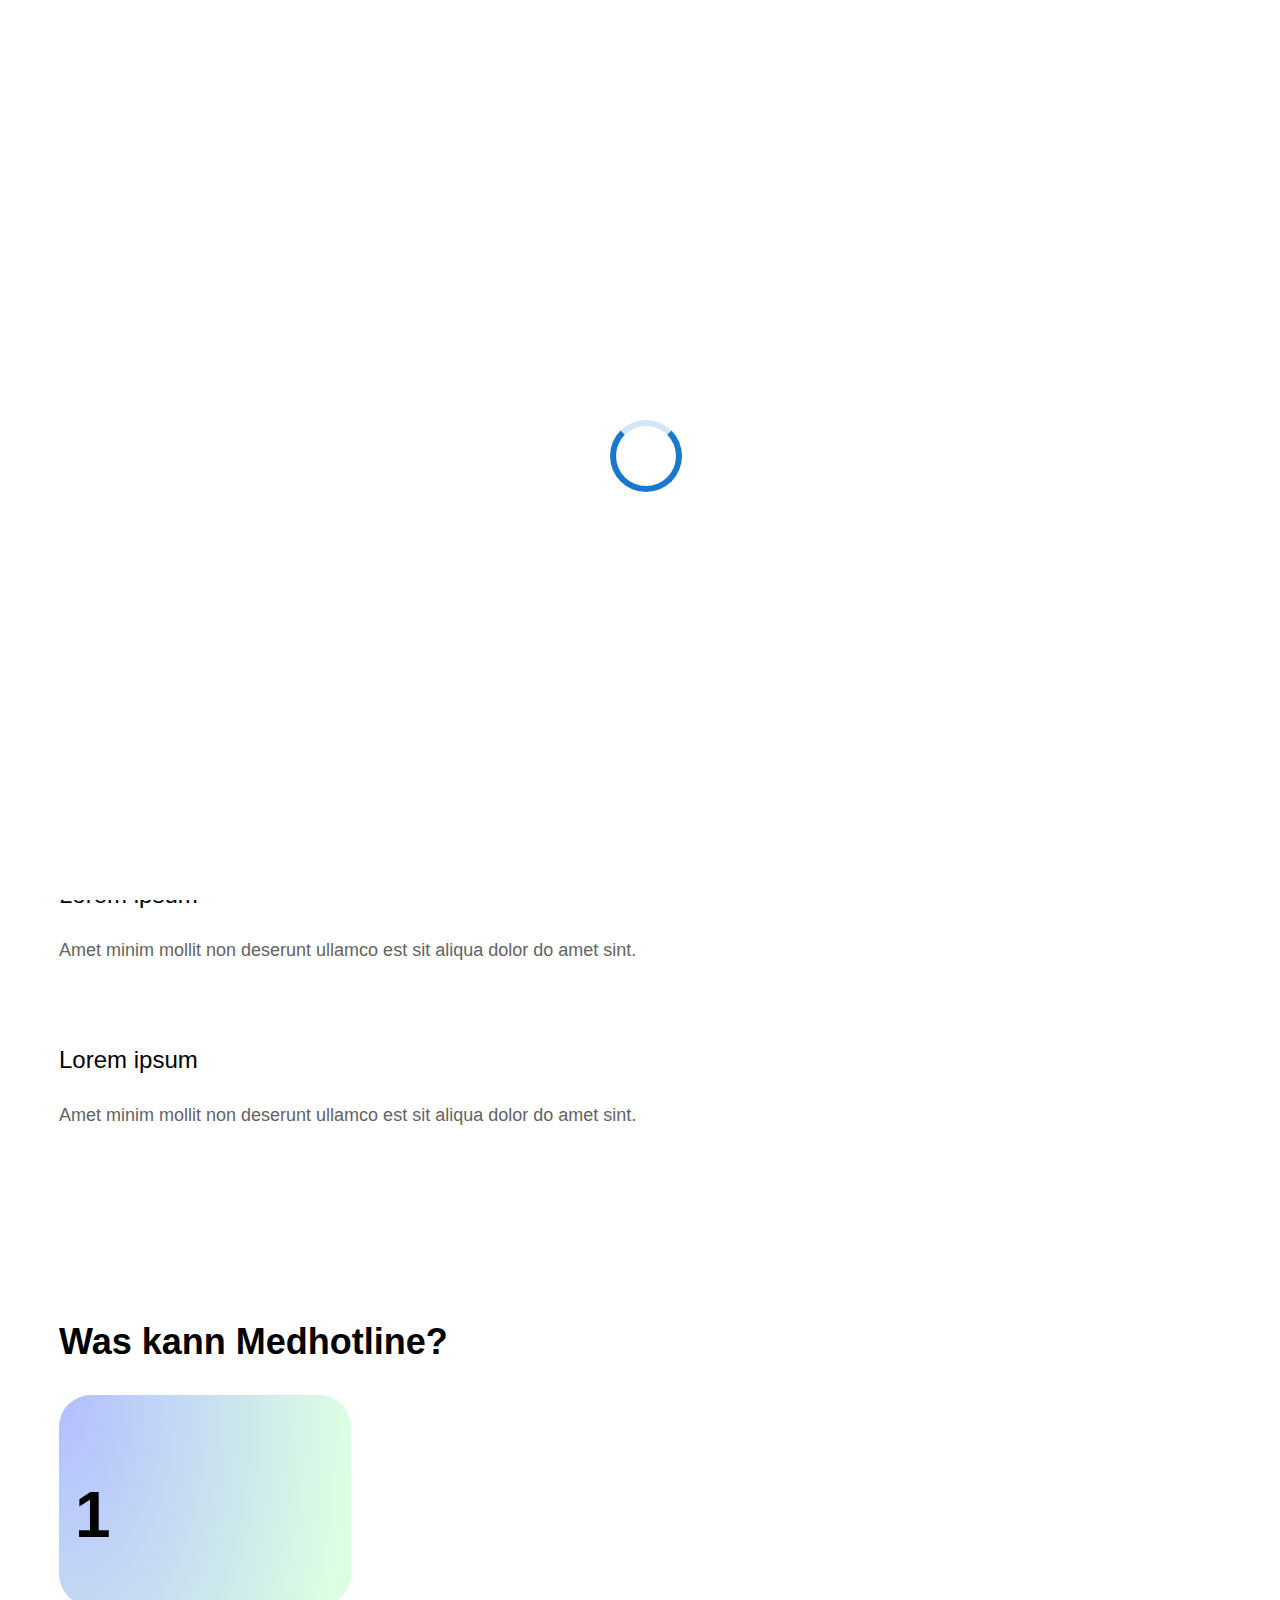
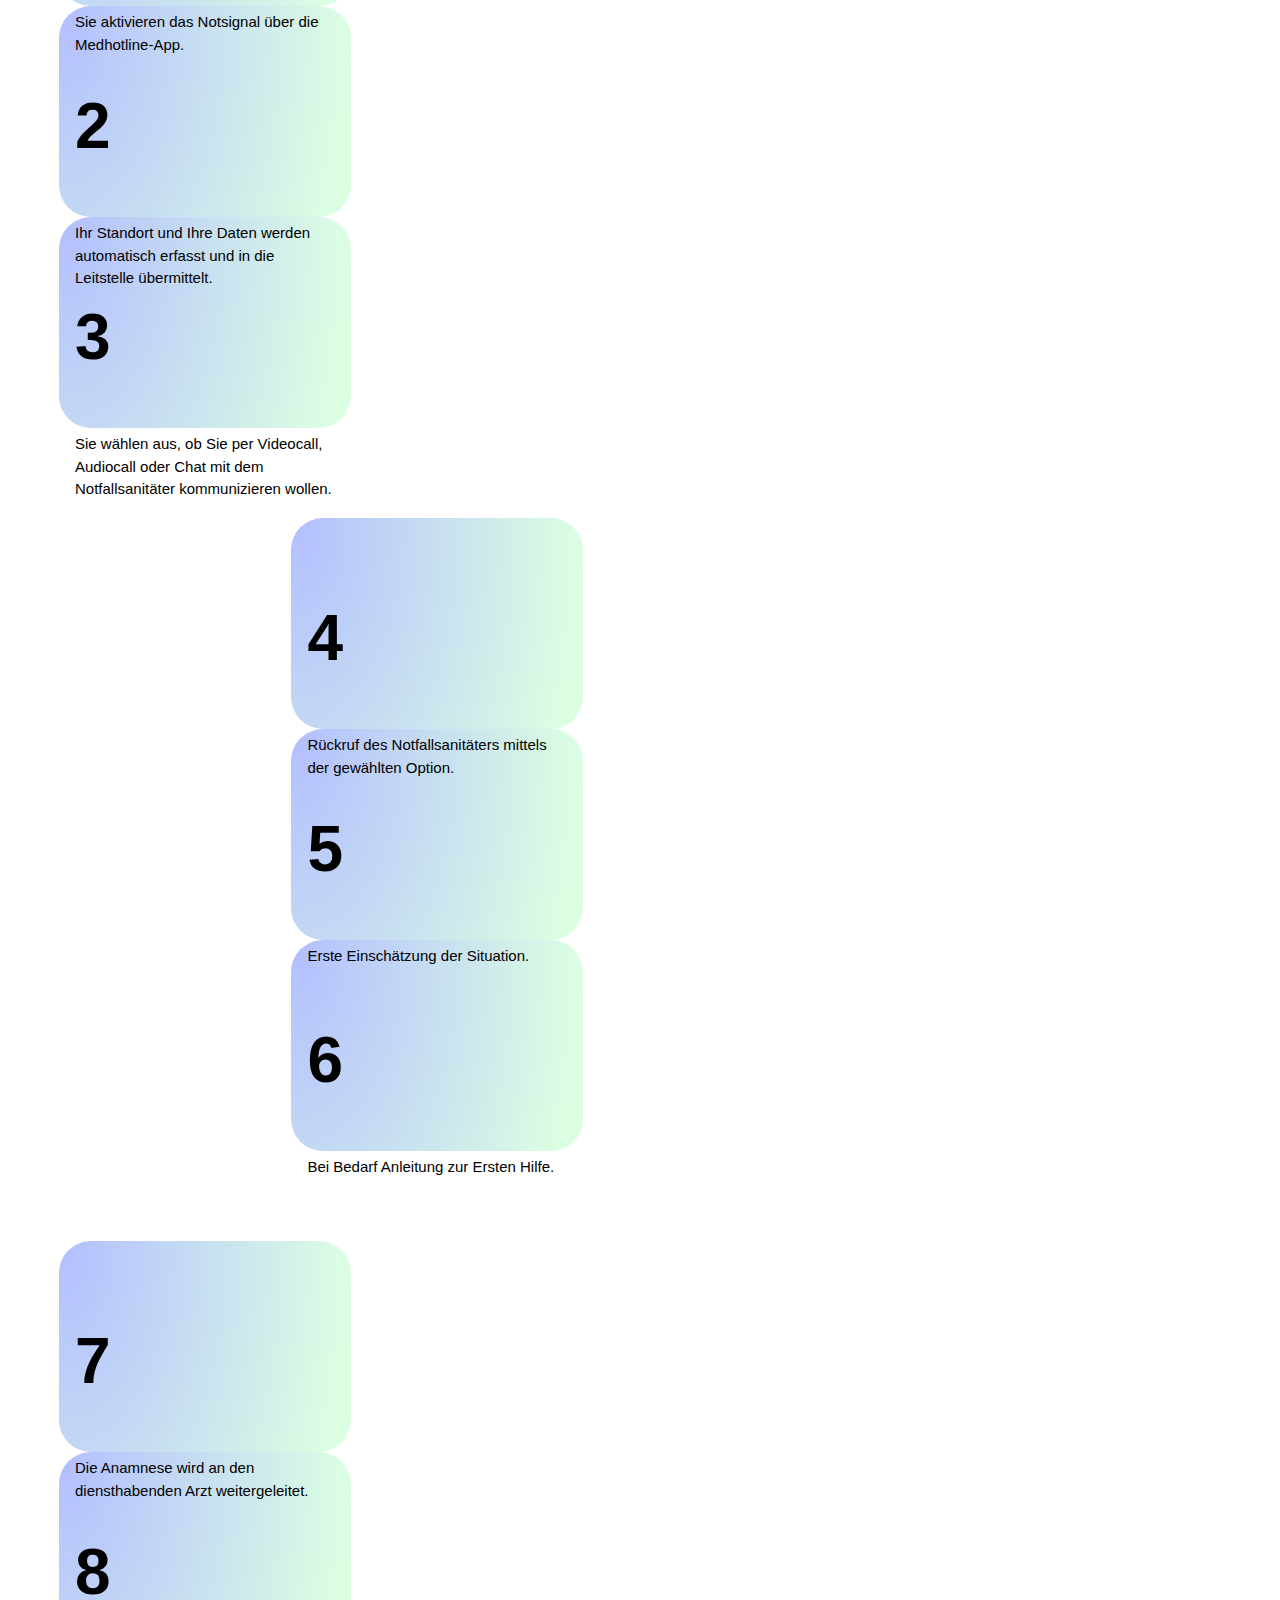
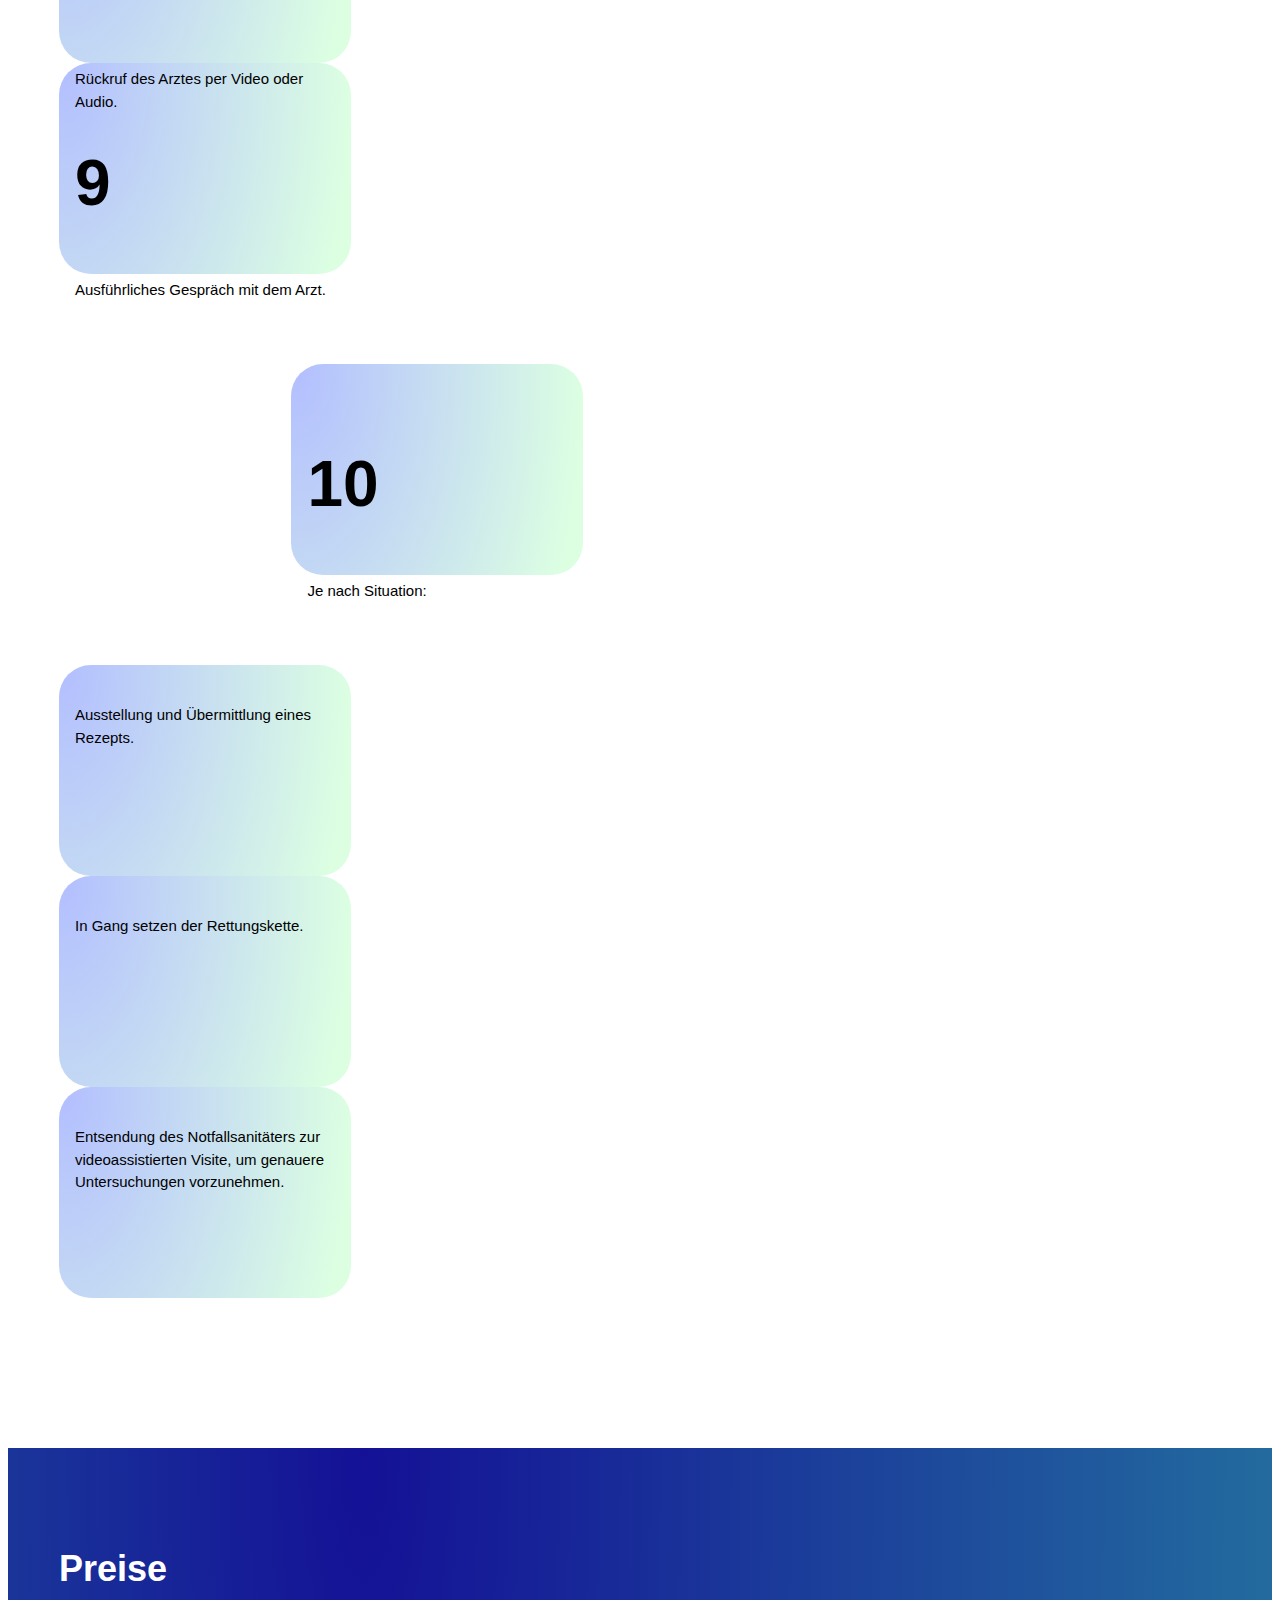
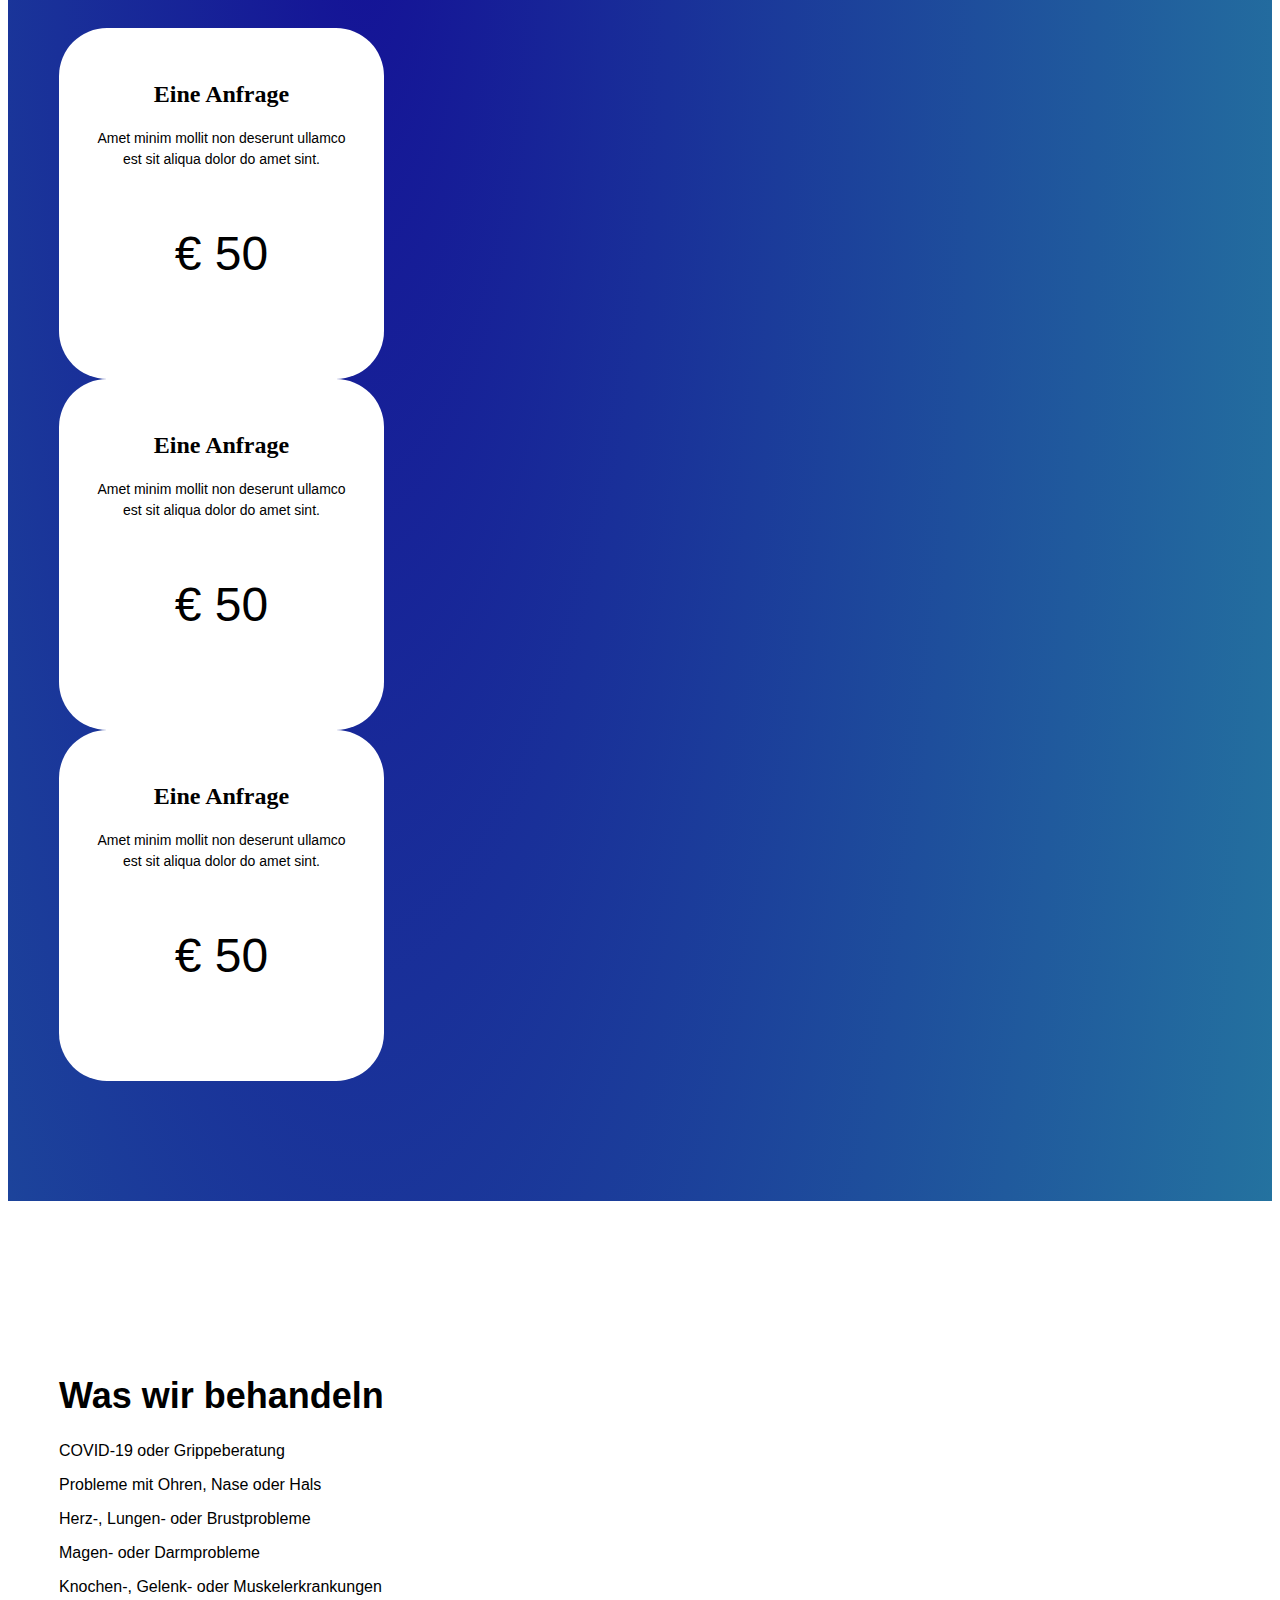
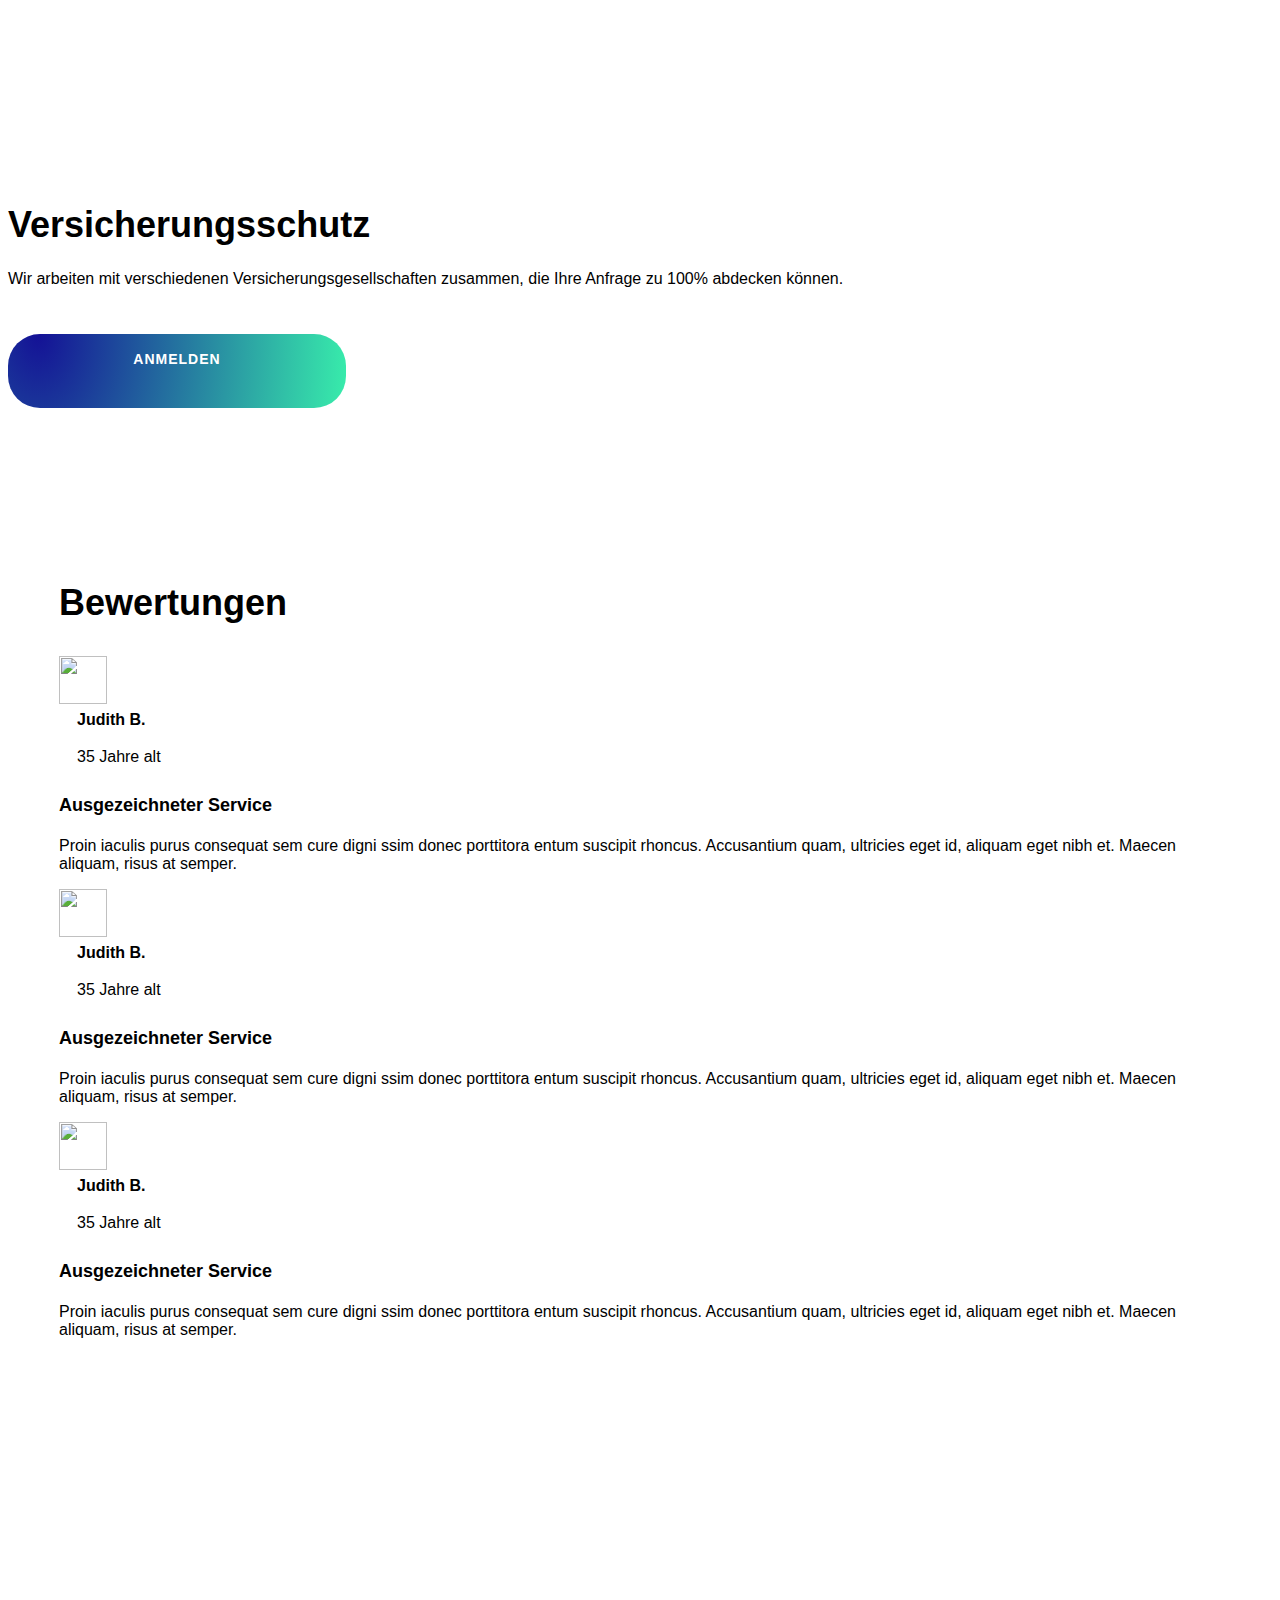
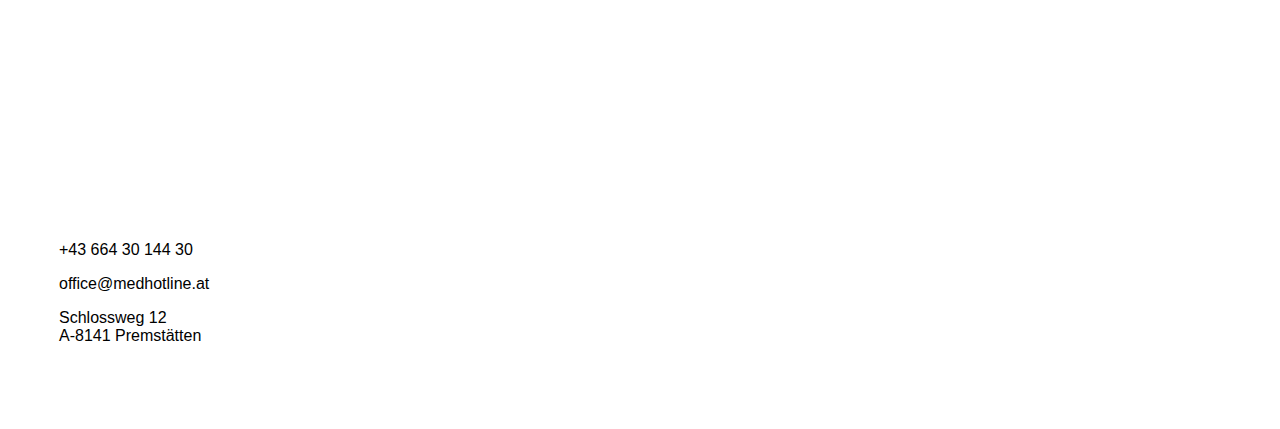
==== index.html @ e66a0cfd "test commit" ====
<!DOCTYPE html>
<html lang="en">

<head>
    <meta charset="utf-8">
    <meta content="width=device-width, initial-scale=1.0" name="viewport">

    <title>Medhotline</title>
    <meta content="" name="description">
    <meta content="" name="keywords">

    <!-- Favicons -->
    <link href="assets/img/favicon.png" rel="icon">
    <link href="assets/img/apple-touch-icon.png" rel="apple-touch-icon">

    <!-- Google Fonts -->
    <link href="https://fonts.googleapis.com/css?family=Open+Sans:300,300i,400,400i,600,600i,700,700i|Raleway:300,300i,400,400i,500,500i,600,600i,700,700i|Poppins:300,300i,400,400i,500,500i,600,600i,700,700i" rel="stylesheet">

    <!-- Vendor CSS Files -->
    <link href="assets/vendor/fontawesome-free/css/all.min.css" rel="stylesheet">
    <link href="assets/vendor/animate.css/animate.min.css" rel="stylesheet">
    <link href="assets/vendor/bootstrap/css/bootstrap.min.css" rel="stylesheet">
    <link href="assets/vendor/bootstrap-icons/bootstrap-icons.css" rel="stylesheet">
    <link href="assets/vendor/boxicons/css/boxicons.min.css" rel="stylesheet">
    <link href="assets/vendor/glightbox/css/glightbox.min.css" rel="stylesheet">
    <link href="assets/vendor/remixicon/remixicon.css" rel="stylesheet">
    <link href="assets/vendor/swiper/swiper-bundle.min.css" rel="stylesheet">

    <!-- Template Main CSS File -->
    <link href="assets/css/style.css" rel="stylesheet">
    <link href="assets/css/custom.css" rel="stylesheet">


</head>

<body>

    <!-- ======= Top Bar ======= -->
    <!-- <div id="topbar" class="d-flex align-items-center fixed-top">
    <div class="container d-flex justify-content-between">
      <div class="contact-info d-flex align-items-center">
        <i class="bi bi-envelope"></i> <a href="mailto:contact@example.com">contact@example.com</a>
        <i class="bi bi-phone"></i> +1 5589 55488 55
      </div>
      <div class="d-none d-lg-flex social-links align-items-center">
        <a href="#" class="twitter"><i class="bi bi-twitter"></i></a>
        <a href="#" class="facebook"><i class="bi bi-facebook"></i></a>
        <a href="#" class="instagram"><i class="bi bi-instagram"></i></a>
        <a href="#" class="linkedin"><i class="bi bi-linkedin"></i></i></a>
      </div>
    </div>
  </div> -->

    <!-- ======= Header ======= -->
    <header id="header" class="fixed-top">
        <div class="container-fluid">
            <div class="row px-5">
                <div class="col-md-8">
                    <a href="index.html"><img src="assets\img\logo.png" alt=""></a>
                </div>
                <!-- Uncomment below if you prefer to use an image logo -->
                <!-- <a href="index.html" class="logo me-auto"><img src="assets/img/logo.png" alt="" class="img-fluid"></a>-->

                <!-- <nav id="navbar" class="navbar order-last order-lg-0">
        <ul>
          <li><a class="nav-link scrollto active" href="#hero">Home</a></li>
          <li><a class="nav-link scrollto" href="#about">About</a></li>
          <li><a class="nav-link scrollto" href="#services">Services</a></li>
          <li><a class="nav-link scrollto" href="#departments">Departments</a></li>
          <li><a class="nav-link scrollto" href="#doctors">Doctors</a></li>
          <li class="dropdown"><a href="#"><span>Drop Down</span> <i class="bi bi-chevron-down"></i></a>
            <ul>
              <li><a href="#">Drop Down 1</a></li>
              <li class="dropdown"><a href="#"><span>Deep Drop Down</span> <i class="bi bi-chevron-right"></i></a>
                <ul>
                  <li><a href="#">Deep Drop Down 1</a></li>
                  <li><a href="#">Deep Drop Down 2</a></li>
                  <li><a href="#">Deep Drop Down 3</a></li>
                  <li><a href="#">Deep Drop Down 4</a></li>
                  <li><a href="#">Deep Drop Down 5</a></li>
                </ul>
              </li>
              <li><a href="#">Drop Down 2</a></li>
              <li><a href="#">Drop Down 3</a></li>
              <li><a href="#">Drop Down 4</a></li>
            </ul>
          </li>
          <li><a class="nav-link scrollto" href="#contact">Contact</a></li>
        </ul>
        <i class="bi bi-list mobile-nav-toggle"></i>
      </nav> -->
                <!-- .navbar -->
                <div class="col-md-4 d-flex justify-content-between px-5">
                    <a href="tel:+436643014430" class=""><i class="bi bi-telephone-fill"></i>+43 664 30 144 30</a>
                    <a href="/login.html"><i class="bi bi-person-circle"></i></a>
                    <img src="assets/img/Menu.png" alt="menu">
                </div>
            </div>
        </div>
    </header>
    <!-- End Header -->

    <!-- ======= Hero Section ======= -->

    <section id="hero">
        <div class="container-fluid px-0 position-relative">
            <img src="assets/img/young-family-with-toddler-baby-daughter-sitting-coach-home 1.png" alt="">
            <div class="container postion-absolute color-white">
                <div class="content">
                    <h1 class="title">Medhotline</h1>
                    <p>Medizinischer Notdienst 365/24/7. Sie und Ihr Kind werden sicher sein.</p>
                    <p>Erstellen Sie ein kostenloses Konto.</p>
                    <a href="#" class="btn-get-started scrollto">ANMELDEN</a>
                </div>
            </div>
        </div>
    </section>
    <!-- End Hero -->

    <main id="main">

        <!-- ======= Why Us Section ======= -->
        <section id="why-us" class="why-us">
            <div class="container">
                <div class="space-100px"></div>
                <h1 class="mb-32px black-title">Unsere Vorteile</h1>
                <div class="row">
                    <div class="col-md-3 col-12 align-items-center text-center">
                        <img class="mb-32px" src="assets/img/nurse.png" alt="">
                        <h3 class="sub-title">Qualifiziertes Personal</h3>
                        <p>Amet minim mollit non deserunt ullamco est sit aliqua dolor do amet sint. </p>
                    </div>
                    <div class="col-md-3 col-12 align-items-center text-center">
                        <img class="mb-32px" src="assets/img/emergency-kit.png" alt="">
                        <h3 class="sub-title">Lorem ipsum</h3>
                        <p>Amet minim mollit non deserunt ullamco est sit aliqua dolor do amet sint.</p>
                    </div>
                    <div class="col-md-3 col-12 align-items-center text-center">
                        <img class="mb-32px" src="assets/img/band-aid.png" alt="">
                        <h3 class="sub-title">Lorem ipsum</h3>
                        <p>Amet minim mollit non deserunt ullamco est sit aliqua dolor do amet sint. </p>
                    </div>
                    <div class="col-md-3 col-12 align-items-center text-center">
                        <img class="mb-32px" src="assets/img/placeholder.png" alt="">
                        <h3 class="sub-title">Lorem ipsum</h3>
                        <p>Amet minim mollit non deserunt ullamco est sit aliqua dolor do amet sint. </p>
                    </div>
                </div>

            </div>
        </section>
        <!-- End Why Us Section -->

        <!-- ======= About Section ======= -->
        <div class="space-150px"></div>
        <section id="about" class="about">
            <div class="container">
                <div class="row">
                    <h1 class="mb-32px black-title">Was kann Medhotline?</h1>
                </div>
                <div class="row width-80 left">
                    <div class="step d-flex col-md-3">
                        <p class="title">1</p>
                        <p>Sie aktivieren das Notsignal über die Medhotline-App.</p>
                    </div>
                    <div class="step d-flex col-md-3">
                        <p class="title">2</p>
                        <p>Ihr Standort und Ihre Daten werden automatisch erfasst und in die Leitstelle übermittelt.</p>
                    </div>
                    <div class="step d-flex col-md-3">
                        <p class="title">3</p>
                        <p>Sie wählen aus, ob Sie per Videocall, Audiocall oder Chat mit dem Notfallsanitäter kommunizieren wollen.
                        </p>
                    </div>


                </div>
                <div class="row width-80 right mt-90">
                    <div class="step d-flex col-md-3">
                        <p class="title">4</p>
                        <p>Rückruf des Notfallsanitäters mittels der gewählten Option.</p>
                    </div>
                    <div class="step d-flex col-md-3">
                        <p class="title">5</p>
                        <p> Erste Einschätzung der Situation.</p>
                    </div>
                    <div class="step d-flex col-md-3">
                        <p class="title">6</p>
                        <p>Bei Bedarf Anleitung zur Ersten Hilfe.</p>
                    </div>


                </div>
                <div class="row width-80 left mt-90">
                    <div class="step d-flex col-md-3">
                        <p class="title">7</p>
                        <p>Die Anamnese wird an den diensthabenden Arzt weitergeleitet.</p>
                    </div>
                    <div class="step d-flex col-md-3">
                        <p class="title">8</p>
                        <p>Rückruf des Arztes per Video oder Audio.</p>
                    </div>
                    <div class="step d-flex col-md-3">
                        <p class="title">9</p>
                        <p>Ausführliches Gespräch mit dem Arzt.</p>
                    </div>
                </div>
                <div class="row width-80 right mt-90 ">
                    <div class="step d-flex col-md-3">
                        <p class="title">10</p>
                        <p>Je nach Situation:</p>
                    </div>

                </div>

                <div class="row width-80 left mt-90 ">
                    <div class="step d-flex col-md-3">

                        <p>Ausstellung und Übermittlung eines Rezepts.</p>
                    </div>
                    <div class="step d-flex col-md-3">

                        <p>In Gang setzen der Rettungskette.</p>
                    </div>
                    <div class="step d-flex col-md-3">

                        <p>Entsendung des Notfallsanitäters zur videoassistierten Visite, um genauere Untersuchungen vorzunehmen.
                        </p>
                    </div>

                </div>

            </div>
            <div class="space-150px"></div>
        </section>
        <!-- End About Section -->

        <!-- ======= Counts Section ======= -->
        <section id="counts" class="counts">
            <div class="container">
                <h1 class="mb-32px">Preise</h1>
                <div class="row width-80 m-auto justify-content-between">

                    <div class="col-lg-3 col-12 price">
                        <h1 class="title">Eine Anfrage</h1>
                        <p>Amet minim mollit non deserunt ullamco est sit aliqua dolor do amet sint.</p>
                        <p class="text-price">
                            € 50
                        </p>
                    </div>
                    <div class="col-lg-3 col-12 price">
                        <h1 class="title">Eine Anfrage</h1>
                        <p>Amet minim mollit non deserunt ullamco est sit aliqua dolor do amet sint.</p>
                        <p class="text-price">
                            € 50
                        </p>
                    </div>
                    <div class="col-lg-3 col-12 price">
                        <h1 class="title">Eine Anfrage</h1>
                        <p>Amet minim mollit non deserunt ullamco est sit aliqua dolor do amet sint.</p>
                        <p class="text-price">
                            € 50
                        </p>
                    </div>


                </div>
            </div>

            <div class="space-60px"></div>
        </section>
        <!-- End Counts Section -->

        <!-- ======= Services Section ======= -->
        <section id="services" class="services">
            <div class="space-150px"></div>
            <div class="container">
                <h1 class="black-title">Was wir behandeln</h1>
                <div class="row">
                    <div class="col-md-4 col-12">
                        <p>COVID-19 oder Grippeberatung</p>
                        <p>Probleme mit Ohren, Nase oder Hals</p>
                        <p>Herz-, Lungen- oder Brustprobleme</p>
                    </div>
                    <div class="col-md-4 col-12">
                        <p>Magen- oder Darmprobleme</p>
                        <p>Knochen-, Gelenk- oder Muskelerkrankungen</p>

                    </div>
                </div>



            </div>
        </section>
        <!-- End Services Section -->


        <section id="doctor">
            <div class="space-150px"></div>
            <div class="container-fluid">
                <div class="row">
                    <div class="col-md-6 col-12">
                        <img src="assets/img/unsplash_fx9RJgZYRUE.png" alt="">
                    </div>
                    <div class="col-md-6 col-12">
                        <h1 class="black-title">
                            Versicherungsschutz
                        </h1>
                        <p>Wir arbeiten mit verschiedenen Versicherungsgesellschaften zusammen, die Ihre Anfrage zu 100% abdecken können.
                        </p>
                        <a href="#" class="btn-get-started scrollto">ANMELDEN</a>
                    </div>
                </div>
            </div>
        </section>

        <!-- ======= Testimonials Section ======= -->
        <section id="testimonials" class="testimonials">
            <div class="space-150px"></div>
            <div class="container">
                <h1 class="black-title">
                    Bewertungen
                </h1>
                <div class="row">
                    <div class="col-md-4 col-12">
                        <div class="testimonial-item">
                            <div class="info d-flex">
                                <img src="assets/img/Ellipse 1.png" class="testimonial-img" alt="">
                                <div class="sub-info">
                                    <p class="name">Judith B.</p>
                                    <p class="age">35 Jahre alt</p>
                                </div>
                            </div>
                            <p class="sub-title">Ausgezeichneter Service</p>
                            <p>
                                Proin iaculis purus consequat sem cure digni ssim donec porttitora entum suscipit rhoncus. Accusantium quam, ultricies eget id, aliquam eget nibh et. Maecen aliquam, risus at semper.
                            </p>
                        </div>
                    </div>
                    <div class="col-md-4 col-12">
                        <div class="testimonial-item">
                            <div class="info d-flex">
                                <img src="assets/img/Ellipse 2.png" class="testimonial-img" alt="">
                                <div class="sub-info">
                                    <p class="name">Judith B.</p>
                                    <p class="age">35 Jahre alt</p>
                                </div>
                            </div>
                            <p class="sub-title">Ausgezeichneter Service</p>
                            <p>
                                Proin iaculis purus consequat sem cure digni ssim donec porttitora entum suscipit rhoncus. Accusantium quam, ultricies eget id, aliquam eget nibh et. Maecen aliquam, risus at semper.
                            </p>
                        </div>
                    </div>
                    <div class="col-md-4 col-12">
                        <div class="testimonial-item">
                            <div class="info d-flex">
                                <img src="assets/img/Ellipse 3.png" class="testimonial-img" alt="">
                                <div class="sub-info">
                                    <p class="name">Judith B.</p>
                                    <p class="age">35 Jahre alt</p>
                                </div>
                            </div>
                            <p class="sub-title">Ausgezeichneter Service</p>
                            <p>
                                Proin iaculis purus consequat sem cure digni ssim donec porttitora entum suscipit rhoncus. Accusantium quam, ultricies eget id, aliquam eget nibh et. Maecen aliquam, risus at semper.
                            </p>
                        </div>
                    </div>
                </div>
                <div class="space-150px"></div>
            </div>
        </section>
        <!-- End Testimonials Section -->



        <section id="download">
            <div class="container-fluid position-relative px-0">
                <img class="banner" src="assets/img/image 4.png" alt="">
                <div class="container position-absolute content">
                    <h1 class="white-title">Download der App</h1>
                    <div class="download-img">
                        <img src="assets/img/g10.png" alt="">
                        <img src="assets/img/Download_on_the_App_Store_Badge_DE_RGB_blk_092917 5.png" alt="">
                    </div>
                    <a href="#" class="btn-get-started scrollto">ANMELDEN</a>
                </div>
            </div>
        </section>

    </main>
    <!-- End #main -->

    <!-- ======= Footer ======= -->
    <footer id="footer">
        <div class="space-60px"></div>
        <div class="container">
            <div class="row">
                <div class="col-md-6 col-12">
                    <img src="assets\img\logo.png" alt="">
                </div>
                <div class="col-md-6 col-12 text-center">
                    <p>+43 664 30 144 30</p>
                    <p>office@medhotline.at</p>
                    <p>Schlossweg 12 <br> A-8141 Premstätten</p>
                </div>
            </div>
            <div class="space-60px"></div>

        </div>

    </footer>
    <!-- End Footer -->

    <div id="preloader"></div>
    <a href="#" class="back-to-top d-flex align-items-center justify-content-center"><i
      class="bi bi-arrow-up-short"></i></a>

    <!-- Vendor JS Files -->
    <script src="assets/vendor/purecounter/purecounter.js"></script>
    <script src="assets/vendor/bootstrap/js/bootstrap.bundle.min.js"></script>
    <script src="assets/vendor/glightbox/js/glightbox.min.js"></script>
    <script src="assets/vendor/swiper/swiper-bundle.min.js"></script>
    <script src="assets/vendor/php-email-form/validate.js"></script>

    <!-- Template Main JS File -->
    <script src="assets/js/main.js"></script>

</body>

</html>
---- assets/css/style.css ----
/**
* Template Name: Medilab - v4.7.1
* Template URL: https://bootstrapmade.com/medilab-free-medical-bootstrap-theme/
* Author: BootstrapMade.com
* License: https://bootstrapmade.com/license/
*/


/*--------------------------------------------------------------
# General
--------------------------------------------------------------*/

@font-face {
    font-family: 'Roboto';
    src: url('fonts/Roboto-Bold.woff2') format('woff2'), url('fonts/Roboto-Bold.woff') format('woff');
    font-weight: bold;
    font-style: normal;
    font-display: swap;
}

@font-face {
    font-family: 'Roboto';
    src: url('fonts/Roboto-Black.woff2') format('woff2'), url('fonts/Roboto-Black.woff') format('woff');
    font-weight: 900;
    font-style: normal;
    font-display: swap;
}

@font-face {
    font-family: 'Roboto';
    src: url('fonts/Roboto-BlackItalic.woff2') format('woff2'), url('fonts/Roboto-BlackItalic.woff') format('woff');
    font-weight: 900;
    font-style: italic;
    font-display: swap;
}

@font-face {
    font-family: 'Roboto';
    src: url('fonts/Roboto-LightItalic.woff2') format('woff2'), url('fonts/Roboto-LightItalic.woff') format('woff');
    font-weight: 300;
    font-style: italic;
    font-display: swap;
}

@font-face {
    font-family: 'Roboto';
    src: url('fonts/Roboto-Thin.woff2') format('woff2'), url('fonts/Roboto-Thin.woff') format('woff');
    font-weight: 100;
    font-style: normal;
    font-display: swap;
}

@font-face {
    font-family: 'Roboto';
    src: url('fonts/Roboto-BoldItalic.woff2') format('woff2'), url('fonts/Roboto-BoldItalic.woff') format('woff');
    font-weight: bold;
    font-style: italic;
    font-display: swap;
}

@font-face {
    font-family: 'Roboto';
    src: url('fonts/Roboto-Light.woff2') format('woff2'), url('fonts/Roboto-Light.woff') format('woff');
    font-weight: 300;
    font-style: normal;
    font-display: swap;
}

@font-face {
    font-family: 'Roboto';
    src: url('fonts/Roboto-Medium.woff2') format('woff2'), url('fonts/Roboto-Medium.woff') format('woff');
    font-weight: 500;
    font-style: normal;
    font-display: swap;
}

@font-face {
    font-family: 'Roboto';
    src: url('fonts/Roboto-Italic.woff2') format('woff2'), url('fonts/Roboto-Italic.woff') format('woff');
    font-weight: normal;
    font-style: italic;
    font-display: swap;
}

@font-face {
    font-family: 'Roboto';
    src: url('fonts/Roboto-MediumItalic.woff2') format('woff2'), url('fonts/Roboto-MediumItalic.woff') format('woff');
    font-weight: 500;
    font-style: italic;
    font-display: swap;
}

@font-face {
    font-family: 'Roboto';
    src: url('fonts/Roboto-Regular.woff2') format('woff2'), url('fonts/Roboto-Regular.woff') format('woff');
    font-weight: normal;
    font-style: normal;
    font-display: swap;
}

@font-face {
    font-family: 'Roboto';
    src: url('fonts/Roboto-ThinItalic.woff2') format('woff2'), url('fonts/Roboto-ThinItalic.woff') format('woff');
    font-weight: 100;
    font-style: italic;
    font-display: swap;
}

body {
    font-family: 'Roboto', sans-serif;
    color: #000;
}

a {
    color: #1977cc;
    text-decoration: none;
}

a:hover {
    color: #3291e6;
    text-decoration: none;
}

.position-relative {
    position: relative;
}

.postion-absolute {
    position: absolute;
}

.color-white {
    color: #fff;
}

h1.title {
    font-family: 'Roboto';
    font-style: normal;
    font-weight: 700;
    font-size: 64px;
    line-height: 75px;
}

.space-60px {
    height: 60px;
}

.space-100px {
    height: 100px;
}

.space-150px {
    height: 150px;
}

h1.black-title {
    font-weight: 700;
    font-size: 36px;
}

.mb-32px {
    margin-bottom: 32px;
}


/*--------------------------------------------------------------
# Preloader
--------------------------------------------------------------*/

#preloader {
    position: fixed;
    top: 0;
    left: 0;
    right: 0;
    bottom: 0;
    z-index: 9999;
    overflow: hidden;
    background: #fff;
}

#preloader:before {
    content: "";
    position: fixed;
    top: calc(50% - 30px);
    left: calc(50% - 30px);
    border: 6px solid #1977cc;
    border-top-color: #d1e6f9;
    border-radius: 50%;
    width: 60px;
    height: 60px;
    -webkit-animation: animate-preloader 1s linear infinite;
    animation: animate-preloader 1s linear infinite;
}

.container {
    max-width: 1162px;
    padding-left: 15px;
    padding-right: 15px;
    margin: auto;
}

@-webkit-keyframes animate-preloader {
    0% {
        transform: rotate(0deg);
    }
    100% {
        transform: rotate(360deg);
    }
}

@keyframes animate-preloader {
    0% {
        transform: rotate(0deg);
    }
    100% {
        transform: rotate(360deg);
    }
}


/*--------------------------------------------------------------
# Back to top button
--------------------------------------------------------------*/

.back-to-top {
    position: fixed;
    visibility: hidden;
    opacity: 0;
    right: 15px;
    bottom: 15px;
    z-index: 996;
    background: #1977cc;
    width: 40px;
    height: 40px;
    border-radius: 4px;
    transition: all 0.4s;
}

.back-to-top i {
    font-size: 28px;
    color: #fff;
    line-height: 0;
}

.back-to-top:hover {
    background: #298ce5;
    color: #fff;
}

.back-to-top.active {
    visibility: visible;
    opacity: 1;
}

.datepicker-dropdown {
    padding: 20px !important;
}


/*--------------------------------------------------------------
# Top Bar
--------------------------------------------------------------*/

#topbar {
    background: #fff;
    height: 40px;
    font-size: 14px;
    transition: all 0.5s;
    z-index: 996;
}

#topbar.topbar-scrolled {
    top: -40px;
}

#topbar .contact-info a {
    line-height: 1;
    color: #444444;
    transition: 0.3s;
}

#topbar .contact-info a:hover {
    color: #1977cc;
}

#topbar .contact-info i {
    color: #1977cc;
    padding-right: 4px;
    margin-left: 15px;
    line-height: 0;
}

#topbar .contact-info i:first-child {
    margin-left: 0;
}

#topbar .social-links a {
    color: #437099;
    padding-left: 15px;
    display: inline-block;
    line-height: 1px;
    transition: 0.3s;
}

#topbar .social-links a:hover {
    color: #1977cc;
}

#topbar .social-links a:first-child {
    border-left: 0;
}


/*--------------------------------------------------------------
# Header
--------------------------------------------------------------*/

#header {
    background: #fff;
    transition: all 0.5s;
    z-index: 997;
    padding: 47px 0;
    box-shadow: 0px 2px 15px rgba(25, 119, 204, 0.1);
}

#header.header-scrolled {
    top: 0;
}

#header .logo {
    font-size: 30px;
    margin: 0;
    padding: 0;
    line-height: 1;
    font-weight: 700;
    letter-spacing: 0.5px;
    font-family: "Poppins", sans-serif;
}

#header .logo a {
    color: #2c4964;
}

#header .logo img {
    max-height: 40px;
}


/**
* Appointment Button *
*/

.appointment-btn {
    margin-left: 25px;
    background: #1977cc;
    color: #fff;
    border-radius: 50px;
    padding: 8px 25px;
    white-space: nowrap;
    transition: 0.3s;
    font-size: 14px;
    display: inline-block;
}

.appointment-btn:hover {
    background: #166ab5;
    color: #fff;
}

@media (max-width: 768px) {
    .appointment-btn {
        margin: 0 15px 0 0;
        padding: 6px 18px;
    }
}


/*--------------------------------------------------------------
# Navigation Menu
--------------------------------------------------------------*/


/**
* Desktop Navigation 
*/

.navbar {
    padding: 0;
}

.navbar ul {
    margin: 0;
    padding: 0;
    display: flex;
    list-style: none;
    align-items: center;
}

.navbar li {
    position: relative;
}

.navbar>ul>li {
    position: relative;
    white-space: nowrap;
    padding: 8px 0 8px 20px;
}

.navbar a,
.navbar a:focus {
    display: flex;
    align-items: center;
    justify-content: space-between;
    font-size: 14px;
    color: #2c4964;
    white-space: nowrap;
    transition: 0.3s;
    border-bottom: 2px solid #fff;
    padding: 5px 2px;
}

.navbar a i,
.navbar a:focus i {
    font-size: 12px;
    line-height: 0;
    margin-left: 5px;
}

.navbar a:hover,
.navbar .active,
.navbar .active:focus,
.navbar li:hover>a {
    color: #1977cc;
    border-color: #1977cc;
}

.navbar .dropdown ul {
    display: block;
    position: absolute;
    left: 20px;
    top: calc(100% + 30px);
    margin: 0;
    padding: 10px 0;
    z-index: 99;
    opacity: 0;
    visibility: hidden;
    background: #fff;
    box-shadow: 0px 0px 30px rgba(127, 137, 161, 0.25);
    transition: 0.3s;
}

.navbar .dropdown ul li {
    min-width: 200px;
}

.navbar .dropdown ul a {
    padding: 10px 20px;
    font-size: 14px;
    font-weight: 500;
    text-transform: none;
    color: #082744;
    border: none;
}

.navbar .dropdown ul a i {
    font-size: 12px;
}

.navbar .dropdown ul a:hover,
.navbar .dropdown ul .active:hover,
.navbar .dropdown ul li:hover>a {
    color: #1977cc;
}

.navbar .dropdown:hover>ul {
    opacity: 1;
    top: 100%;
    visibility: visible;
}

.navbar .dropdown .dropdown ul {
    top: 0;
    left: calc(100% - 30px);
    visibility: hidden;
}

.navbar .dropdown .dropdown:hover>ul {
    opacity: 1;
    top: 0;
    left: 100%;
    visibility: visible;
}

@media (max-width: 1366px) {
    .navbar .dropdown .dropdown ul {
        left: -90%;
    }
    .navbar .dropdown .dropdown:hover>ul {
        left: -100%;
    }
}


/**
* Mobile Navigation 
*/

.mobile-nav-toggle {
    color: #2c4964;
    font-size: 28px;
    cursor: pointer;
    display: none;
    line-height: 0;
    transition: 0.5s;
}

.mobile-nav-toggle.bi-x {
    color: #fff;
}

@media (max-width: 991px) {
    .mobile-nav-toggle {
        display: block;
    }
    .navbar ul {
        display: none;
    }
}

.navbar-mobile {
    position: fixed;
    overflow: hidden;
    top: 0;
    right: 0;
    left: 0;
    bottom: 0;
    background: rgba(28, 47, 65, 0.9);
    transition: 0.3s;
    z-index: 999;
}

.navbar-mobile .mobile-nav-toggle {
    position: absolute;
    top: 15px;
    right: 15px;
}

.navbar-mobile ul {
    display: block;
    position: absolute;
    top: 55px;
    right: 15px;
    bottom: 15px;
    left: 15px;
    padding: 10px 0;
    background-color: #fff;
    overflow-y: auto;
    transition: 0.3s;
}

.navbar-mobile>ul>li {
    padding: 0;
}

.navbar-mobile a,
.navbar-mobile a:focus {
    padding: 10px 20px;
    font-size: 15px;
    color: #2c4964;
    border: none;
}

.navbar-mobile a:hover,
.navbar-mobile .active,
.navbar-mobile li:hover>a {
    color: #1977cc;
}

.navbar-mobile .getstarted,
.navbar-mobile .getstarted:focus {
    margin: 15px;
}

.navbar-mobile .dropdown ul {
    position: static;
    display: none;
    margin: 10px 20px;
    padding: 10px 0;
    z-index: 99;
    opacity: 1;
    visibility: visible;
    background: #fff;
    box-shadow: 0px 0px 30px rgba(127, 137, 161, 0.25);
}

.navbar-mobile .dropdown ul li {
    min-width: 200px;
}

.navbar-mobile .dropdown ul a {
    padding: 10px 20px;
}

.navbar-mobile .dropdown ul a i {
    font-size: 12px;
}

.navbar-mobile .dropdown ul a:hover,
.navbar-mobile .dropdown ul .active:hover,
.navbar-mobile .dropdown ul li:hover>a {
    color: #1977cc;
}

.navbar-mobile .dropdown>.dropdown-active {
    display: block;
}


/*--------------------------------------------------------------
# Hero Section
--------------------------------------------------------------*/

#hero {
    padding-top: 133px;
}

#hero img {
    width: 100%;
}

#hero .container,
#download .container {
    top: 50%;
    left: 50%;
    transform: translate(-50%, -50%);
}

#hero .content {
    max-width: 325px;
}

#hero .btn-get-started,
#doctor .btn-get-started,
.btn-get-started {
    width: 268px;
    height: 50px;
    text-transform: uppercase;
    font-weight: 500;
    font-size: 14px;
    letter-spacing: 1px;
    display: inline-block;
    padding: 12px 35px;
    margin-top: 30px;
    border-radius: 50px;
    transition: 0.5s;
    color: #fff;
    background: radial-gradient(100% 662.87% at 9% 0%, #141196 0%, #3BFFAD 100%);
    border-radius: 32px;
    font-weight: 700;
    line-height: 26px;
    text-align: center;
}

#hero .btn-get-started:hover {
    /* background: #3291e6; */
}

#hero p {
    font-family: 'Roboto';
    font-style: normal;
    font-weight: 400;
    font-size: 18px;
    line-height: 150%;
}


/*--------------------------------------------------------------
# Breadcrumbs
--------------------------------------------------------------*/

.breadcrumbs {
    padding: 20px 0;
    background-color: #f1f7fd;
    min-height: 40px;
    margin-top: 120px;
}

@media (max-width: 992px) {
    .breadcrumbs {
        margin-top: 100px;
    }
}

.breadcrumbs h2 {
    font-size: 24px;
    font-weight: 300;
    margin: 0;
}

@media (max-width: 992px) {
    .breadcrumbs h2 {
        margin: 0 0 10px 0;
    }
}

.breadcrumbs ol {
    display: flex;
    flex-wrap: wrap;
    list-style: none;
    padding: 0;
    margin: 0;
    font-size: 14px;
}

.breadcrumbs ol li+li {
    padding-left: 10px;
}

.breadcrumbs ol li+li::before {
    display: inline-block;
    padding-right: 10px;
    color: #6c757d;
    content: "/";
}

@media (max-width: 768px) {
    .breadcrumbs .d-flex {
        display: block !important;
    }
    .breadcrumbs ol {
        display: block;
    }
    .breadcrumbs ol li {
        display: inline-block;
    }
}


/*--------------------------------------------------------------
# Why Us
--------------------------------------------------------------*/

#why-us h3 {
    font-weight: 400;
    font-size: 24px;
    line-height: 150%;
}

#why-us p {
    font-weight: 400;
    font-size: 18px;
    line-height: 150%;
    color: #636363;
}


/*--------------------------------------------------------------
# About
--------------------------------------------------------------*/

.about .title {
    font-weight: 700;
    font-size: 64px;
    line-height: 100%;
    margin-right: 7px;
}

.about p {
    font-weight: 400;
    font-size: 15px;
    line-height: 150%;
}

.step {
    width: 260px;
    height: 163px;
    padding: 24px 16px;
    background: radial-gradient(98.27% 250.03% at 1.73% 3.07%, #B3BFFF 0%, #DCFFE2 100%);
    border-radius: 32px;
}

.width-80 {
    width: 80%;
}

.width-80.left {
    justify-content: space-between;
}

.width-80.right {
    justify-content: space-between;
    margin-left: auto;
}

.mt-90 {
    margin-top: 90px;
}

.max-width-260 {
    max-width: 260px;
}


/*--------------------------------------------------------------
# Counts
--------------------------------------------------------------*/

.counts {
    background: radial-gradient(189.46% 662.87% at 28.19% 0%, #141196 0%, #3BFFAD 100%);
    padding: 70px 0 60px;
}

.counts h1 {
    font-weight: 700;
    font-size: 36px;
    color: #fff;
    line-height: 150%;
}

.counts .price h1.title {
    font-weight: 700;
    font-size: 24px;
    line-height: 150%;
    color: #000;
}

.counts p {
    font-weight: 400;
    font-size: 14px;
    line-height: 150%;
}

.counts p.text-price {
    font-weight: 400;
    font-size: 48px;
    line-height: 150%;
}

.price {
    width: 261px;
    height: 287px;
    padding: 32px;
    text-align: center;
    background: #FFFFFF;
    border-radius: 48px;
}


/*--------------------------------------------------------------
# Services
--------------------------------------------------------------*/

.services .icon-box {
    text-align: center;
    border: 1px solid #d5e1ed;
    padding: 80px 20px;
    transition: all ease-in-out 0.3s;
}

.services .icon-box .icon {
    margin: 0 auto;
    width: 64px;
    height: 64px;
    background: #1977cc;
    border-radius: 5px;
    transition: all 0.3s ease-out 0s;
    display: flex;
    align-items: center;
    justify-content: center;
    margin-bottom: 20px;
    transform-style: preserve-3d;
}

.services .icon-box .icon i {
    color: #fff;
    font-size: 28px;
}

.services .icon-box .icon::before {
    position: absolute;
    content: "";
    left: -8px;
    top: -8px;
    height: 100%;
    width: 100%;
    background: #badaf7;
    border-radius: 5px;
    transition: all 0.3s ease-out 0s;
    transform: translateZ(-1px);
}

.services .icon-box h4 {
    font-weight: 700;
    margin-bottom: 15px;
    font-size: 24px;
}

.services .icon-box h4 a {
    color: #2c4964;
}

.services .icon-box p {
    line-height: 24px;
    font-size: 14px;
    margin-bottom: 0;
}

.services .icon-box:hover {
    background: #1977cc;
    border-color: #1977cc;
}

.services .icon-box:hover .icon {
    background: #fff;
}

.services .icon-box:hover .icon i {
    color: #1977cc;
}

.services .icon-box:hover .icon::before {
    background: #3291e6;
}

.services .icon-box:hover h4 a,
.services .icon-box:hover p {
    color: #fff;
}


/*--------------------------------------------------------------
# Appointments
--------------------------------------------------------------*/

.appointment .php-email-form {
    width: 100%;
}

.appointment .php-email-form .form-group {
    padding-bottom: 8px;
}

.appointment .php-email-form .validate {
    display: none;
    color: red;
    margin: 0 0 15px 0;
    font-weight: 400;
    font-size: 13px;
}

.appointment .php-email-form .error-message {
    display: none;
    color: #fff;
    background: #ed3c0d;
    text-align: left;
    padding: 15px;
    font-weight: 600;
}

.appointment .php-email-form .error-message br+br {
    margin-top: 25px;
}

.appointment .php-email-form .sent-message {
    display: none;
    color: #fff;
    background: #18d26e;
    text-align: center;
    padding: 15px;
    font-weight: 600;
}

.appointment .php-email-form .loading {
    display: none;
    background: #fff;
    text-align: center;
    padding: 15px;
}

.appointment .php-email-form .loading:before {
    content: "";
    display: inline-block;
    border-radius: 50%;
    width: 24px;
    height: 24px;
    margin: 0 10px -6px 0;
    border: 3px solid #18d26e;
    border-top-color: #eee;
    -webkit-animation: animate-loading 1s linear infinite;
    animation: animate-loading 1s linear infinite;
}

.appointment .php-email-form input,
.appointment .php-email-form textarea,
.appointment .php-email-form select {
    border-radius: 0;
    box-shadow: none;
    font-size: 14px;
    padding: 10px !important;
}

.appointment .php-email-form input:focus,
.appointment .php-email-form textarea:focus,
.appointment .php-email-form select:focus {
    border-color: #1977cc;
}

.appointment .php-email-form input,
.appointment .php-email-form select {
    height: 44px;
}

.appointment .php-email-form textarea {
    padding: 10px 12px;
}

.appointment .php-email-form button[type=submit] {
    background: #1977cc;
    border: 0;
    padding: 10px 35px;
    color: #fff;
    transition: 0.4s;
    border-radius: 50px;
}

.appointment .php-email-form button[type=submit]:hover {
    background: #1c84e3;
}


/*--------------------------------------------------------------
# Departments
--------------------------------------------------------------*/

.departments {
    overflow: hidden;
}

.departments .nav-tabs {
    border: 0;
}

.departments .nav-link {
    border: 0;
    padding: 12px 15px 12px 0;
    transition: 0.3s;
    color: #2c4964;
    border-radius: 0;
    border-right: 2px solid #ebf1f6;
    font-weight: 600;
    font-size: 15px;
}

.departments .nav-link:hover {
    color: #1977cc;
}

.departments .nav-link.active {
    color: #1977cc;
    border-color: #1977cc;
}

.departments .tab-pane.active {
    -webkit-animation: fadeIn 0.5s ease-out;
    animation: fadeIn 0.5s ease-out;
}

.departments .details h3 {
    font-size: 26px;
    font-weight: 600;
    margin-bottom: 20px;
    color: #2c4964;
}

.departments .details p {
    color: #777777;
}

.departments .details p:last-child {
    margin-bottom: 0;
}

@media (max-width: 992px) {
    .departments .nav-link {
        border: 0;
        padding: 15px;
    }
    .departments .nav-link.active {
        color: #fff;
        background: #1977cc;
    }
}


/*--------------------------------------------------------------
# Doctors
--------------------------------------------------------------*/

.doctors {
    background: #fff;
}

.doctors .member {
    position: relative;
    box-shadow: 0px 2px 15px rgba(44, 73, 100, 0.08);
    padding: 30px;
    border-radius: 10px;
}

.doctors .member .pic {
    overflow: hidden;
    width: 180px;
    border-radius: 50%;
}

.doctors .member .pic img {
    transition: ease-in-out 0.3s;
}

.doctors .member:hover img {
    transform: scale(1.1);
}

.doctors .member .member-info {
    padding-left: 30px;
}

.doctors .member h4 {
    font-weight: 700;
    margin-bottom: 5px;
    font-size: 20px;
    color: #2c4964;
}

.doctors .member span {
    display: block;
    font-size: 15px;
    padding-bottom: 10px;
    position: relative;
    font-weight: 500;
}

.doctors .member span::after {
    content: "";
    position: absolute;
    display: block;
    width: 50px;
    height: 1px;
    background: #b2c8dd;
    bottom: 0;
    left: 0;
}

.doctors .member p {
    margin: 10px 0 0 0;
    font-size: 14px;
}

.doctors .member .social {
    margin-top: 12px;
    display: flex;
    align-items: center;
    justify-content: flex-start;
}

.doctors .member .social a {
    transition: ease-in-out 0.3s;
    display: flex;
    align-items: center;
    justify-content: center;
    border-radius: 50px;
    width: 32px;
    height: 32px;
    background: #a0bcd5;
}

.doctors .member .social a i {
    color: #fff;
    font-size: 16px;
    margin: 0 2px;
}

.doctors .member .social a:hover {
    background: #1977cc;
}

.doctors .member .social a+a {
    margin-left: 8px;
}


/*--------------------------------------------------------------
# Frequently Asked Questions
--------------------------------------------------------------*/

.faq .faq-list {
    padding: 0 100px;
}

.faq .faq-list ul {
    padding: 0;
    list-style: none;
}

.faq .faq-list li+li {
    margin-top: 15px;
}

.faq .faq-list li {
    padding: 20px;
    background: #fff;
    border-radius: 4px;
    position: relative;
}

.faq .faq-list a {
    display: block;
    position: relative;
    font-family: "Poppins", sans-serif;
    font-size: 16px;
    line-height: 24px;
    font-weight: 500;
    padding: 0 30px;
    outline: none;
    cursor: pointer;
}

.faq .faq-list .icon-help {
    font-size: 24px;
    position: absolute;
    right: 0;
    left: 20px;
    color: #76b5ee;
}

.faq .faq-list .icon-show,
.faq .faq-list .icon-close {
    font-size: 24px;
    position: absolute;
    right: 0;
    top: 0;
}

.faq .faq-list p {
    margin-bottom: 0;
    padding: 10px 0 0 0;
}

.faq .faq-list .icon-show {
    display: none;
}

.faq .faq-list a.collapsed {
    color: #343a40;
}

.faq .faq-list a.collapsed:hover {
    color: #1977cc;
}

.faq .faq-list a.collapsed .icon-show {
    display: inline-block;
}

.faq .faq-list a.collapsed .icon-close {
    display: none;
}

@media (max-width: 1200px) {
    .faq .faq-list {
        padding: 0;
    }
}


/*--------------------------------------------------------------
# Testimonials
--------------------------------------------------------------*/

.testimonial-item img {
    width: 48px;
    height: 48px;
}

.testimonials .black-title {
    margin-bottom: 32px;
}

.testimonial-item .sub-info {
    padding-left: 18px;
}

.testimonial-item p.name {
    font-weight: 700;
    font-size: 16px;
    line-height: 150%;
    margin: 0;
}

.testimonial-item p.sub-title {
    padding-top: 8px;
    font-weight: 700;
    font-size: 18px;
    line-height: 150%;
}


/*--------------------------------------------------------------
# Gallery
--------------------------------------------------------------*/

.gallery .gallery-item {
    overflow: hidden;
    border-right: 3px solid #fff;
    border-bottom: 3px solid #fff;
}

.gallery .gallery-item img {
    transition: all ease-in-out 0.4s;
}

.gallery .gallery-item:hover img {
    transform: scale(1.1);
}


/*--------------------------------------------------------------
# Contact
--------------------------------------------------------------*/

.contact .info {
    width: 100%;
    background: #fff;
}

.contact .info i {
    font-size: 20px;
    color: #1977cc;
    float: left;
    width: 44px;
    height: 44px;
    background: #d6e9fa;
    display: flex;
    justify-content: center;
    align-items: center;
    border-radius: 50px;
    transition: all 0.3s ease-in-out;
}

.contact .info h4 {
    padding: 0 0 0 60px;
    font-size: 22px;
    font-weight: 600;
    margin-bottom: 5px;
    color: #2c4964;
}

.contact .info p {
    padding: 0 0 0 60px;
    margin-bottom: 0;
    font-size: 14px;
    color: #4b7dab;
}

.contact .info .email,
.contact .info .phone {
    margin-top: 40px;
}

.contact .info .email:hover i,
.contact .info .address:hover i,
.contact .info .phone:hover i {
    background: #1977cc;
    color: #fff;
}

.contact .php-email-form {
    width: 100%;
    background: #fff;
}

.contact .php-email-form .form-group {
    padding-bottom: 8px;
}

.contact .php-email-form .error-message {
    display: none;
    color: #fff;
    background: #ed3c0d;
    text-align: left;
    padding: 15px;
    font-weight: 600;
}

.contact .php-email-form .error-message br+br {
    margin-top: 25px;
}

.contact .php-email-form .sent-message {
    display: none;
    color: #fff;
    background: #18d26e;
    text-align: center;
    padding: 15px;
    font-weight: 600;
}

.contact .php-email-form .loading {
    display: none;
    background: #fff;
    text-align: center;
    padding: 15px;
}

.contact .php-email-form .loading:before {
    content: "";
    display: inline-block;
    border-radius: 50%;
    width: 24px;
    height: 24px;
    margin: 0 10px -6px 0;
    border: 3px solid #18d26e;
    border-top-color: #eee;
    -webkit-animation: animate-loading 1s linear infinite;
    animation: animate-loading 1s linear infinite;
}

.contact .php-email-form input,
.contact .php-email-form textarea {
    border-radius: 0;
    box-shadow: none;
    font-size: 14px;
}

.contact .php-email-form input {
    height: 44px;
}

.contact .php-email-form textarea {
    padding: 10px 12px;
}

.contact .php-email-form button[type=submit] {
    background: #1977cc;
    border: 0;
    padding: 10px 35px;
    color: #fff;
    transition: 0.4s;
    border-radius: 50px;
}

.contact .php-email-form button[type=submit]:hover {
    background: #1c84e3;
}

@-webkit-keyframes animate-loading {
    0% {
        transform: rotate(0deg);
    }
    100% {
        transform: rotate(360deg);
    }
}

@keyframes animate-loading {
    0% {
        transform: rotate(0deg);
    }
    100% {
        transform: rotate(360deg);
    }
}


/*--------------------------------------- 
Donwload 
-----------------------------------------*/

#download img.banner {
    width: 100%;
}

.white-title {
    font-weight: 700;
    font-size: 36px;
    line-height: 150%;
    color: #fff;
}

.download-img img:nth-child(2) {
    padding-left: 30px;
}


/*--------------------------------------------------------------
# Footer
--------------------------------------------------------------*/
---- assets/css/custom.css ----
/* style header */

.header-all .nav-phone {
    color: #000;
    margin-right: 57px;
}

.header-all .nav-phone img {
    margin-right: 8px;
}

.header-all .nav-user {
    margin-right: 62px;
}

#hero h1 {
    line-height: 75px;
    margin-bottom: 32px;
}

#hero p {
    line-height: 150%;
}


/* style header */


/* style banner top */

#hero .content-first {
    margin-bottom: 32px !important;
}


/* style banner top */


/* style content */

.add-cricle {}


/* style content */

#header-login {
    margin-top: 65px;
    margin-bottom: 27px;
}

#login-wrap .col-login-left .login-title {
    font-size: 36px;
    line-height: 54px;
    margin-bottom: 16px;
}

#login-wrap .col-login-left .login-p {
    font-size: 20px;
    line-height: 30px;
    margin-bottom: 32px;
}

#login-wrap .button-socical {
    width: 306px;
    padding: 16px 0;
    text-align: center;
    font-size: 16px;
    line-height: 24px;
    color: #151515;
    background: #FFFFFF;
    box-shadow: 0px 4px 8px rgba(67, 88, 134, 0.08), 0px 0px 2px rgba(67, 88, 134, 0.06), 0px 0px 1px rgba(67, 88, 134, 0.04);
    border-radius: 10px;
    margin-bottom: 24px;
}

#login-wrap .button-apple {
    padding: 8px 0;
}

#login-wrap .login-span {
    display: block;
    width: 100%;
    font-size: 16px;
    line-height: 24px;
    color: #000000;
    margin-bottom: 25px;
}

#login-wrap .w-input {
    width: 360px;
}

#login-wrap .form-group label {
    line-height: 24px;
}

#login-wrap .form-group {
    margin-bottom: 24px;
}

#login-wrap .form-check {
    width: 360px;
    padding: 0;
}

#login-wrap .form-check-label {
    text-align: center;
    justify-content: center;
    font-size: 14px;
    color: #5B5B5B;
    margin-bottom: 26px;
    margin-top: 8px;
}

#login-wrap .form-check-label span {
    color: #141196;
}

#login-wrap .button-submit {
    background: radial-gradient(100% 662.87% at 9% 0%, #141196 0%, #3BFFAD 100%);
    border-radius: 32px;
    color: #fff;
    width: 268px;
    font-family: 'Roboto';
    font-style: normal;
    font-weight: 700;
    font-size: 14px;
    line-height: 16px;
    text-transform: uppercase;
    padding: 17px 0;
    margin-left: 55px;
}

#login-wrap .text-bottom {
    font-size: 20px;
    line-height: 23px;
    text-transform: capitalize;
    color: #000000;
    margin-top: 40px !important;
    margin-left: 8px;
}

#login-wrap .text-bottom .link-blue {
    color: #141196;
}
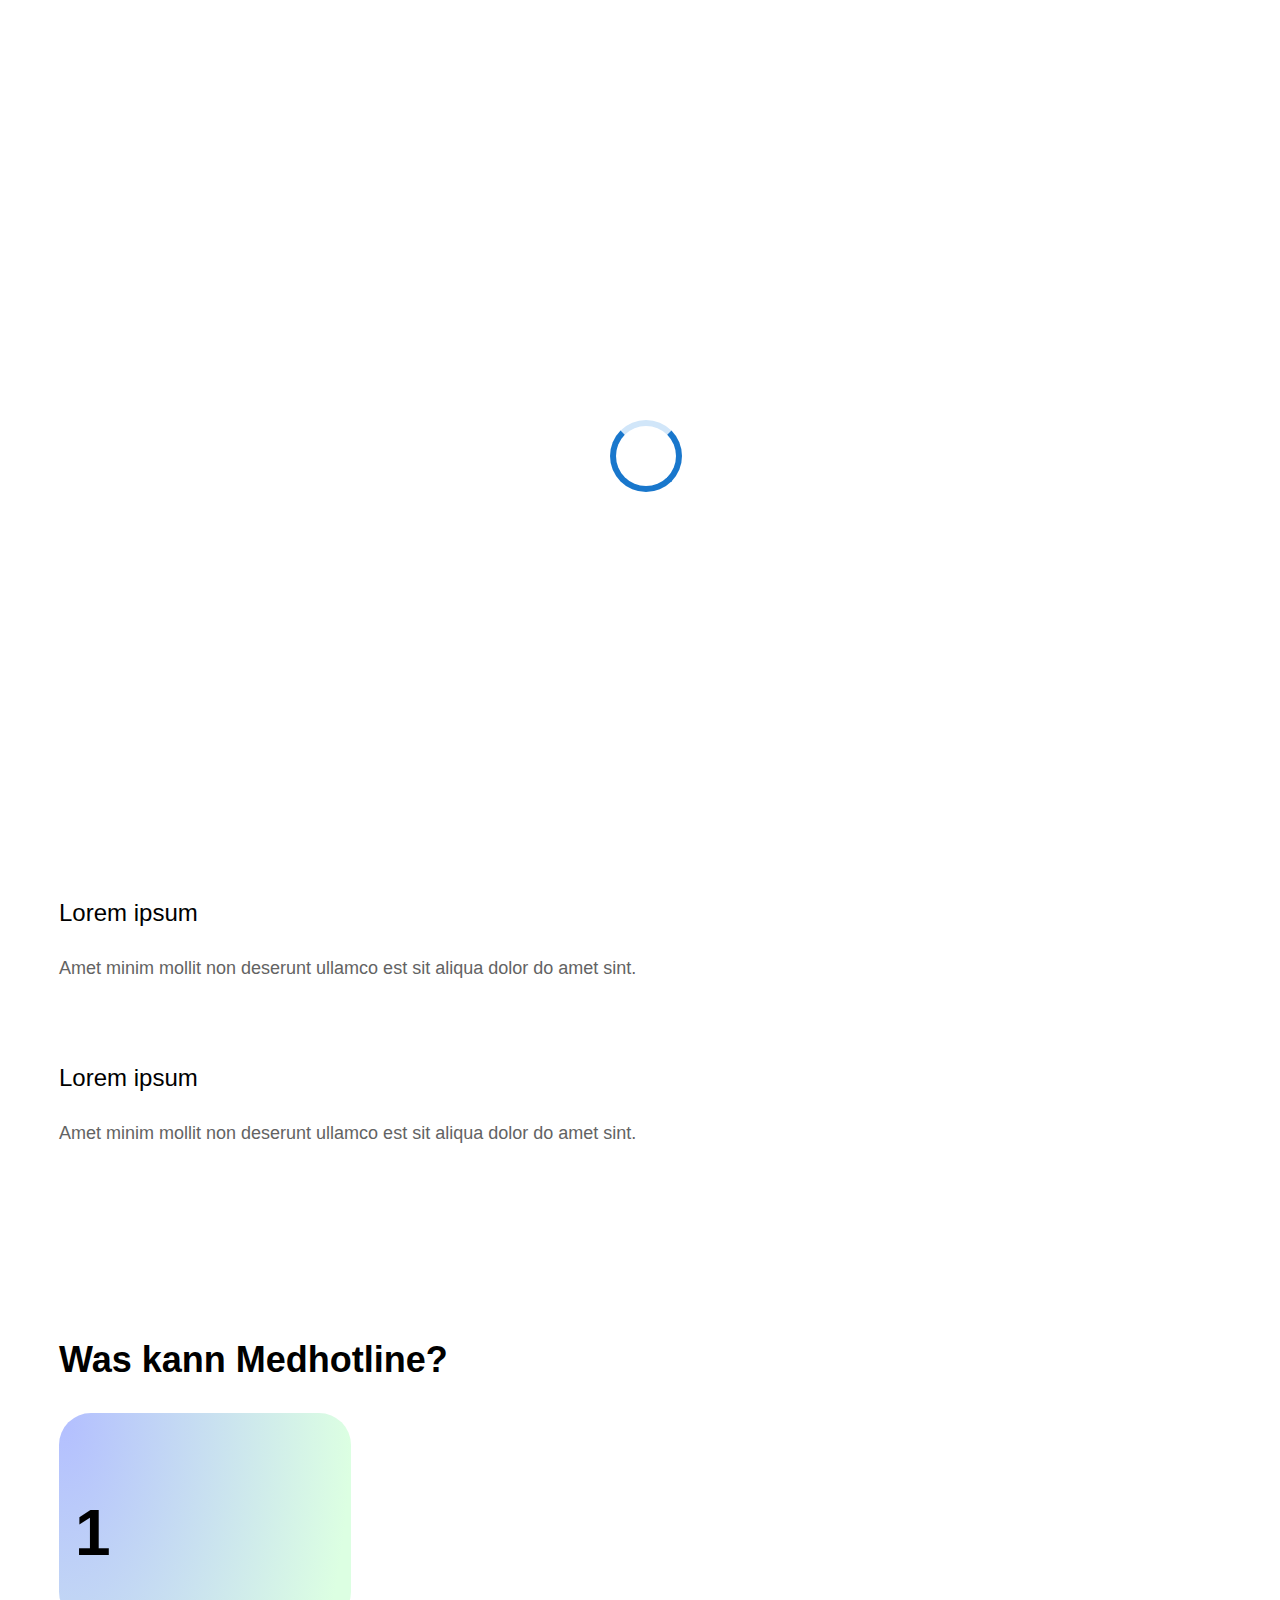
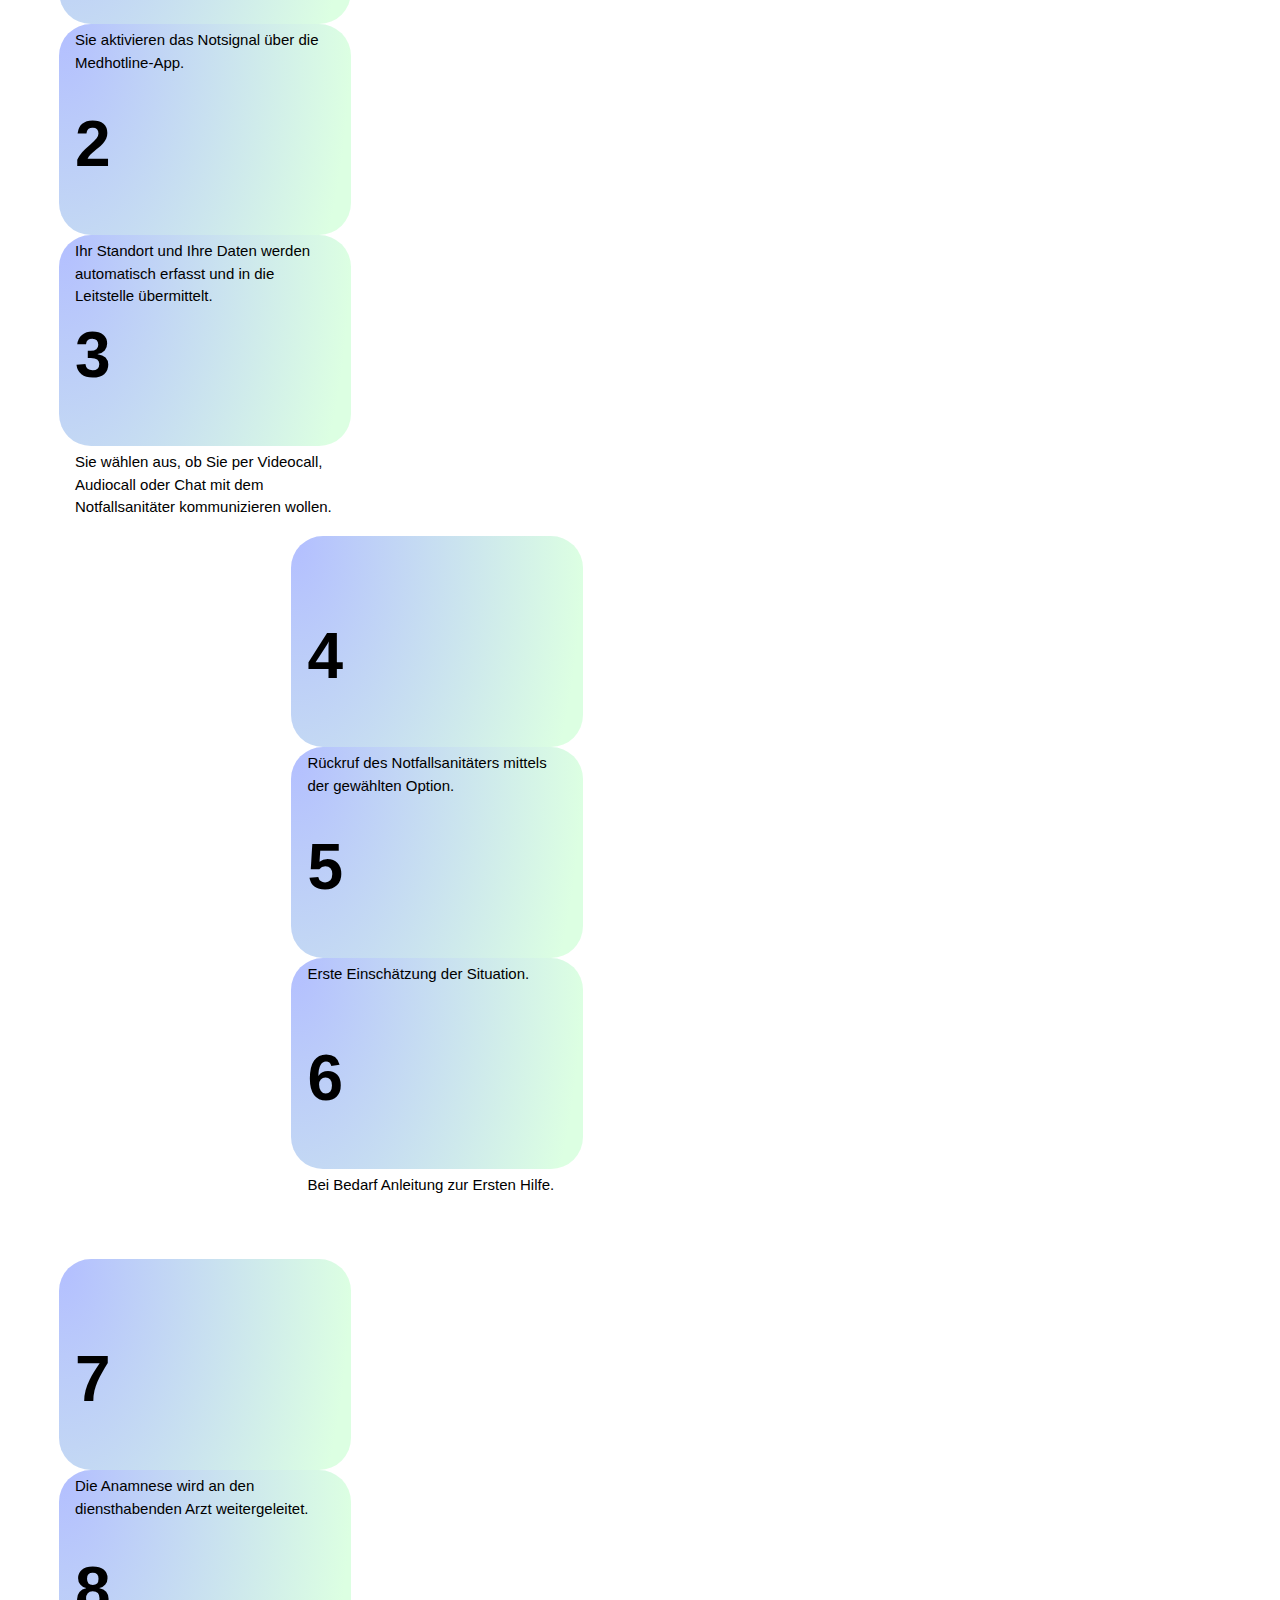
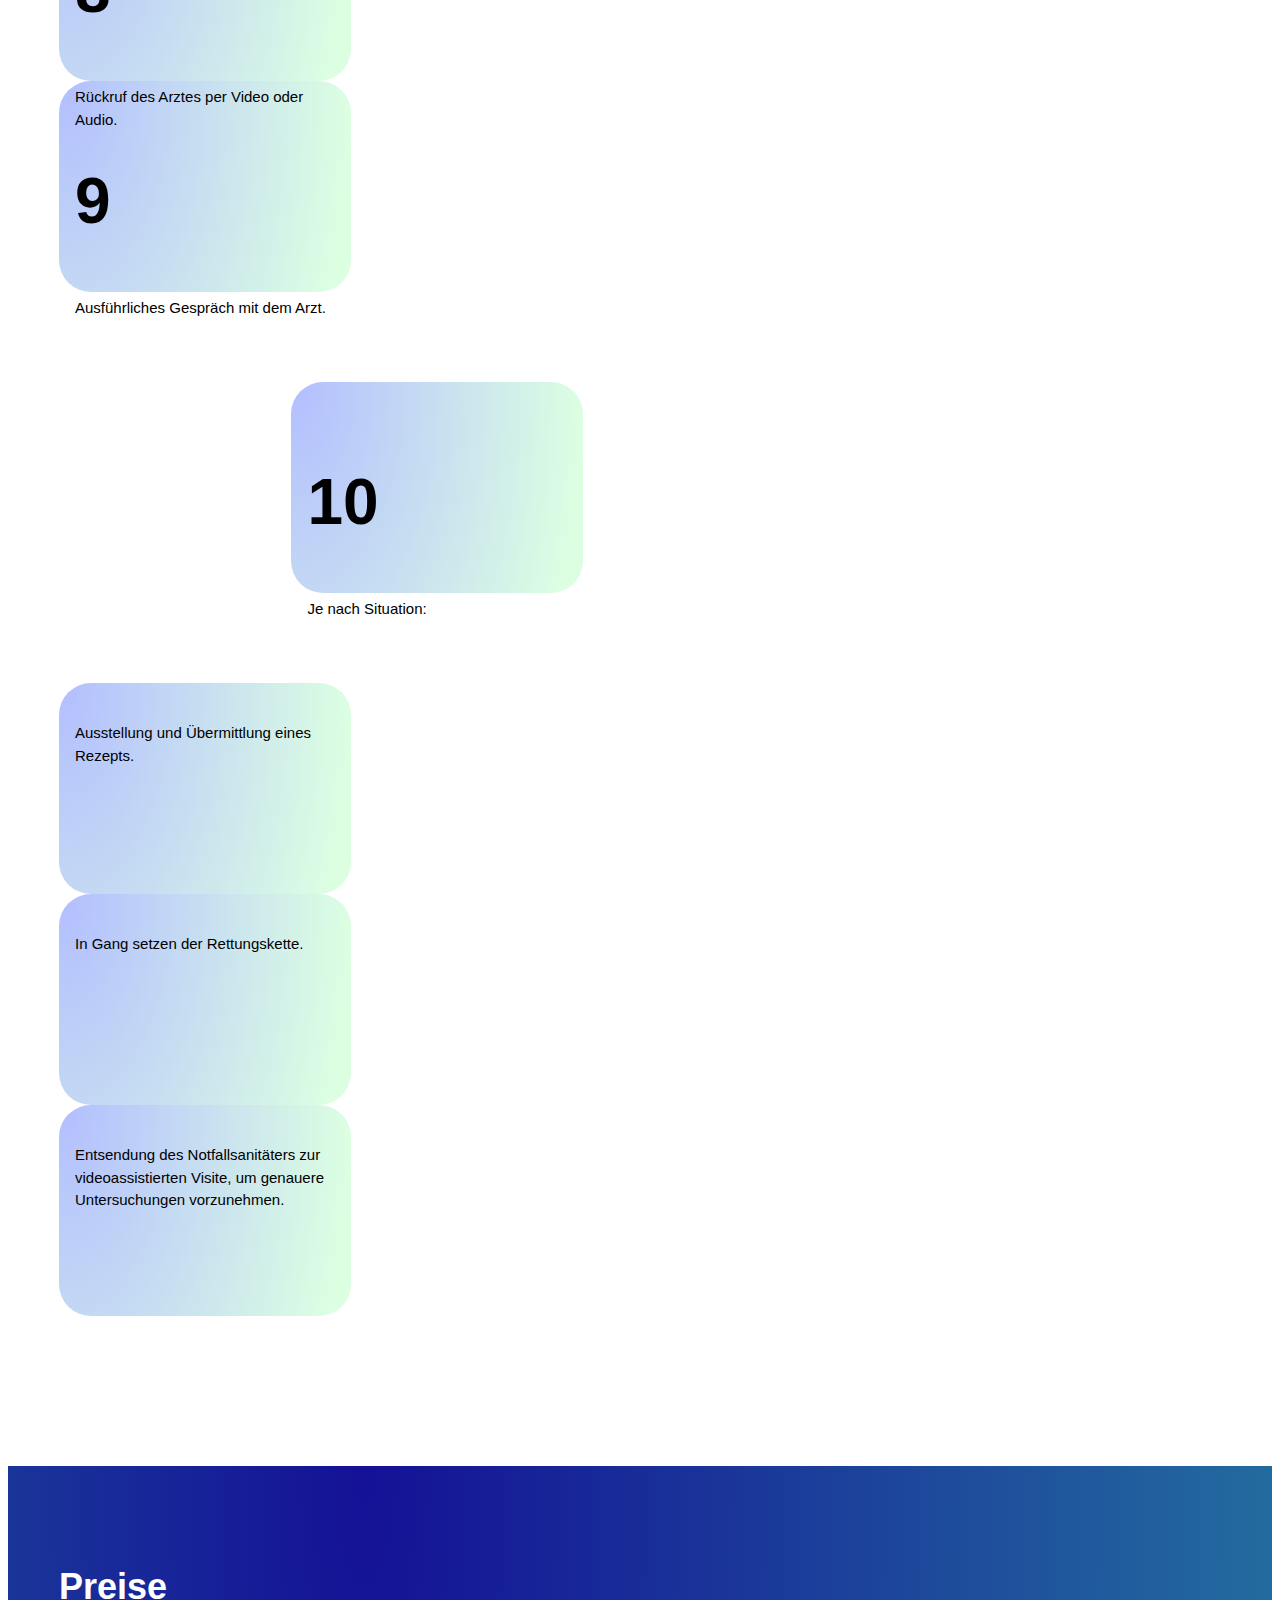
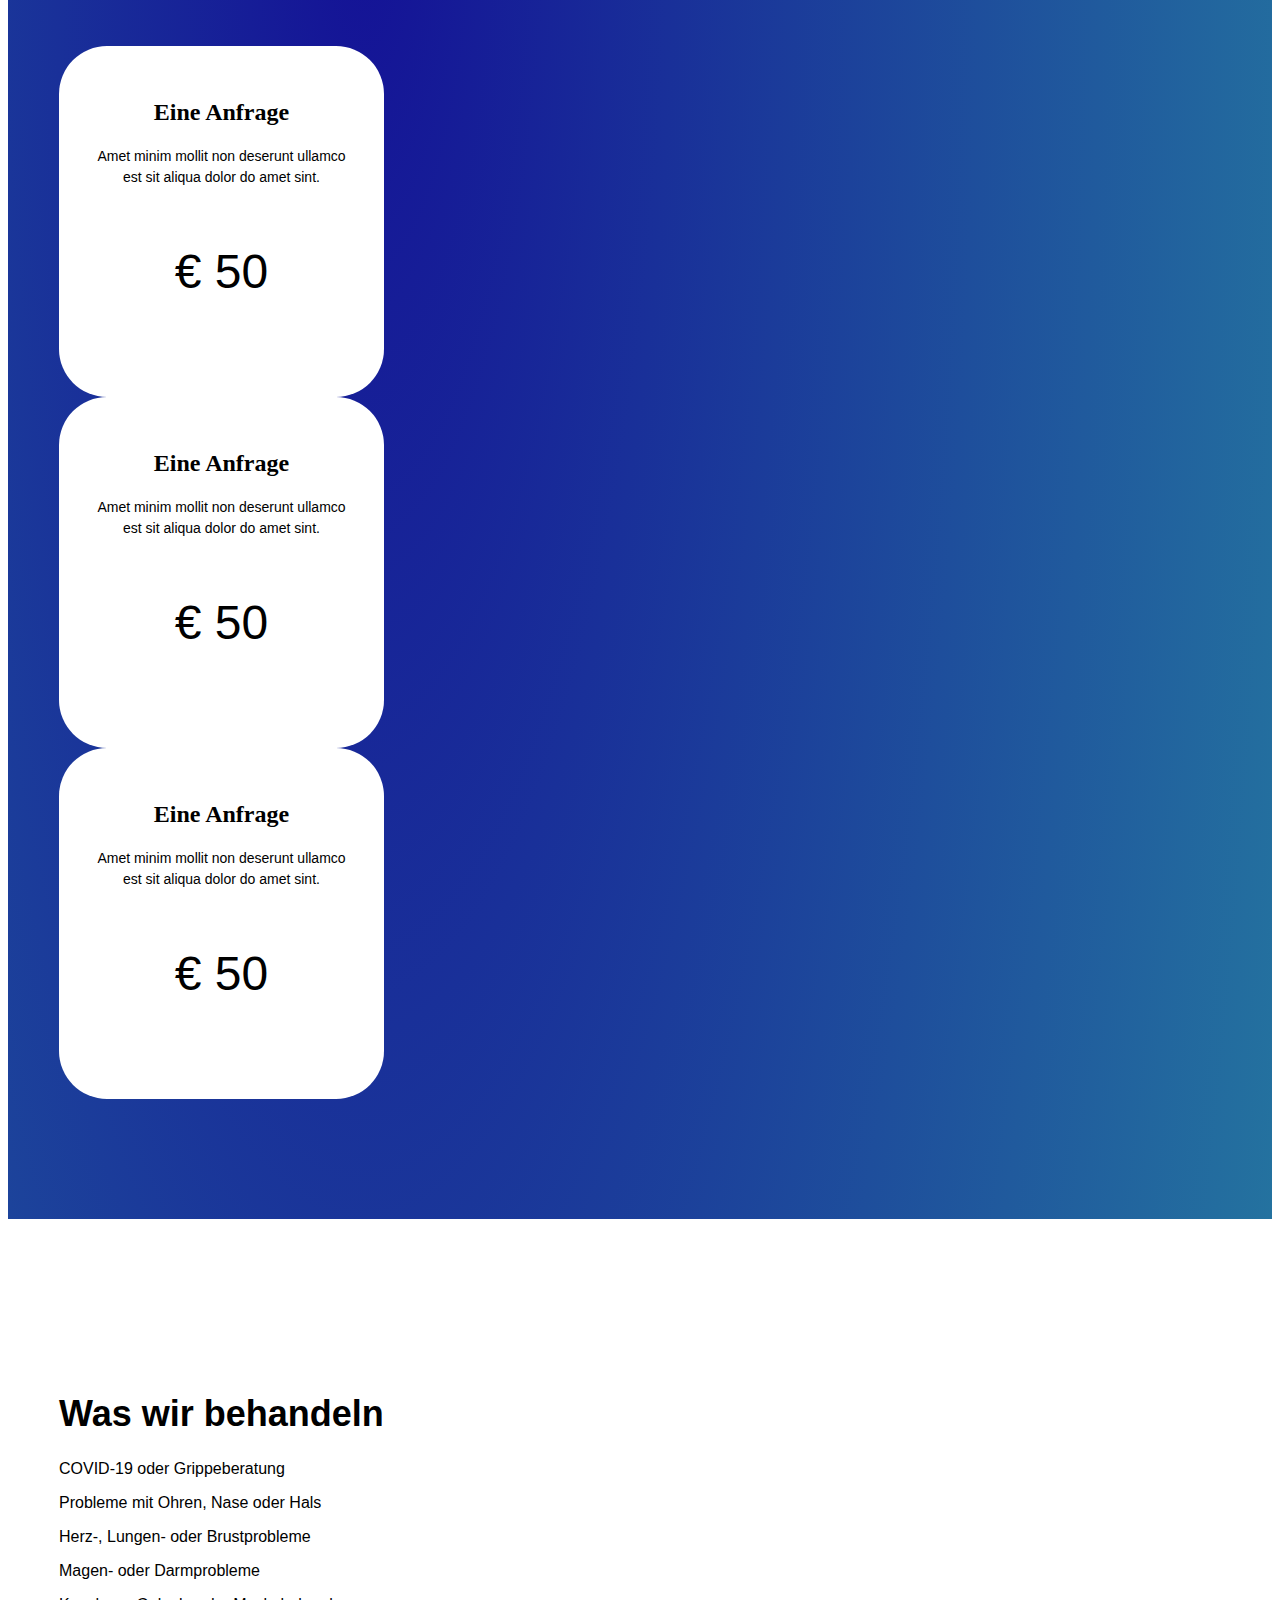
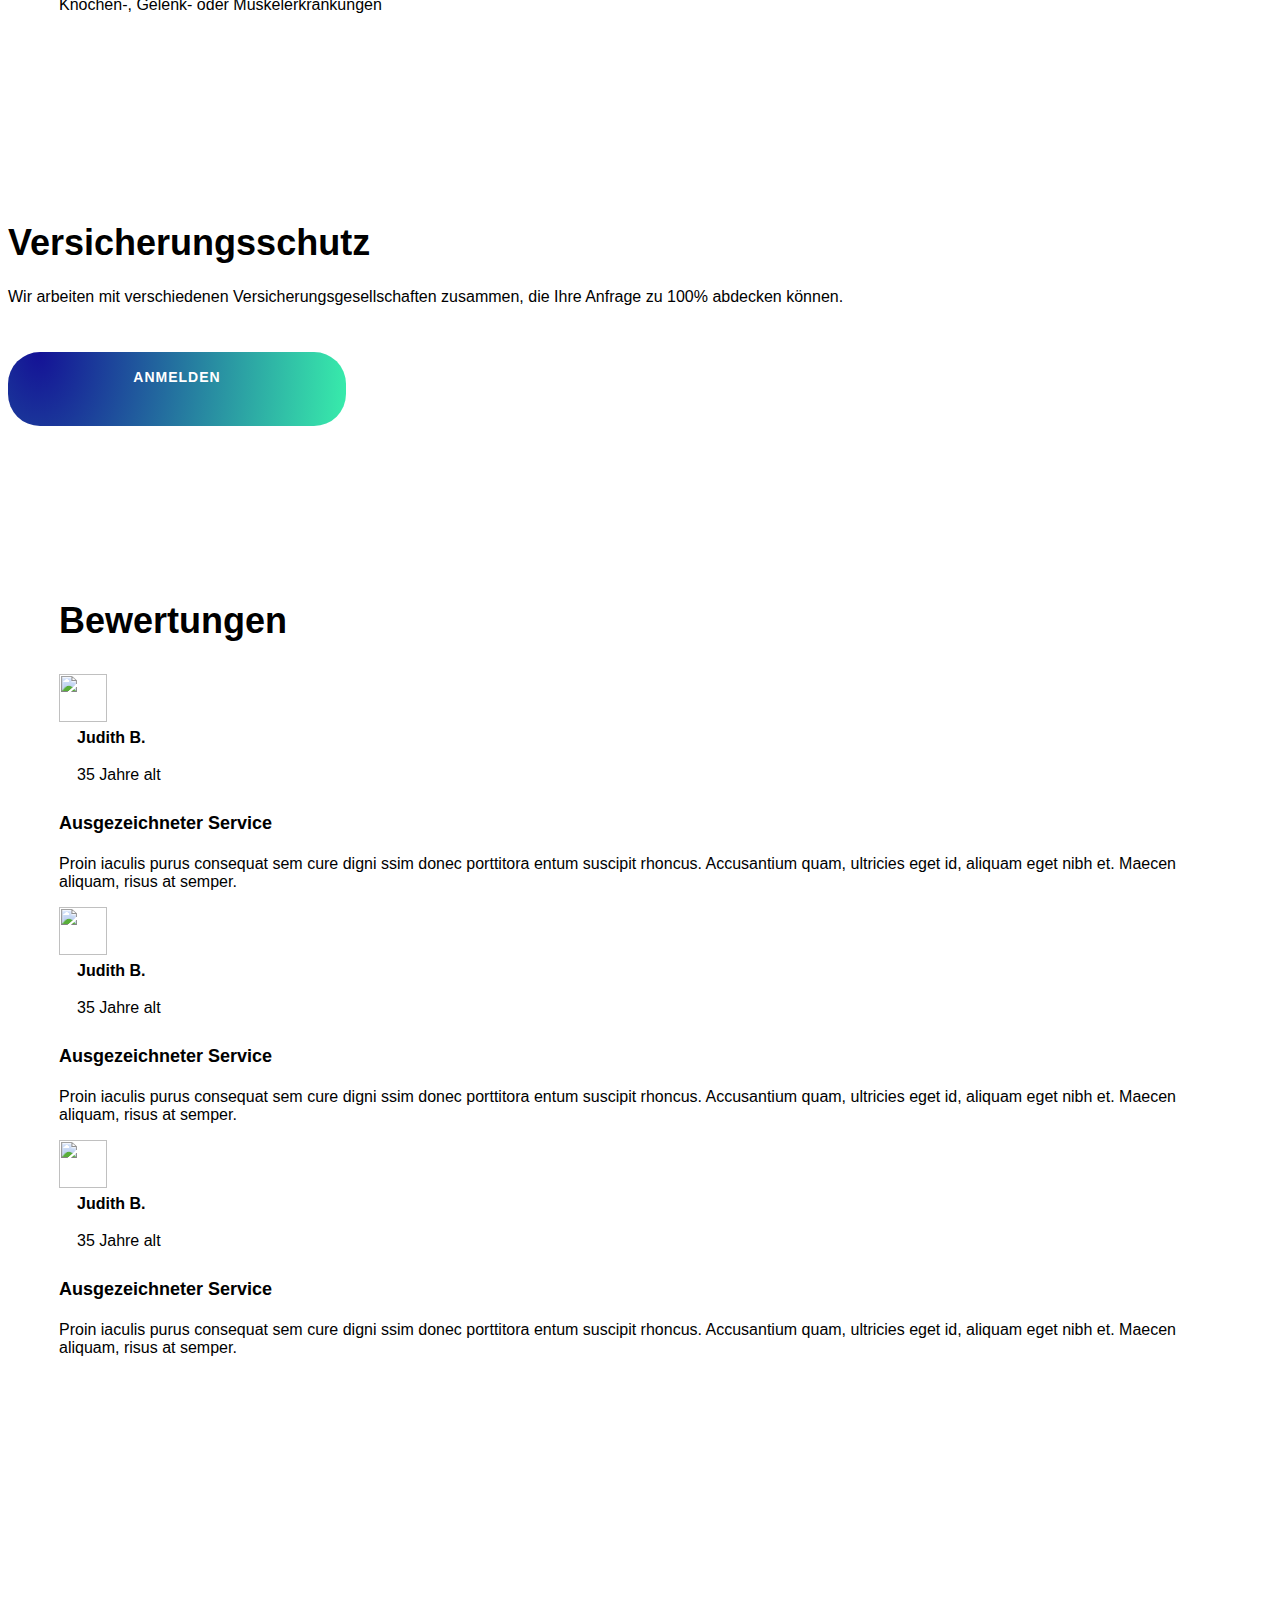
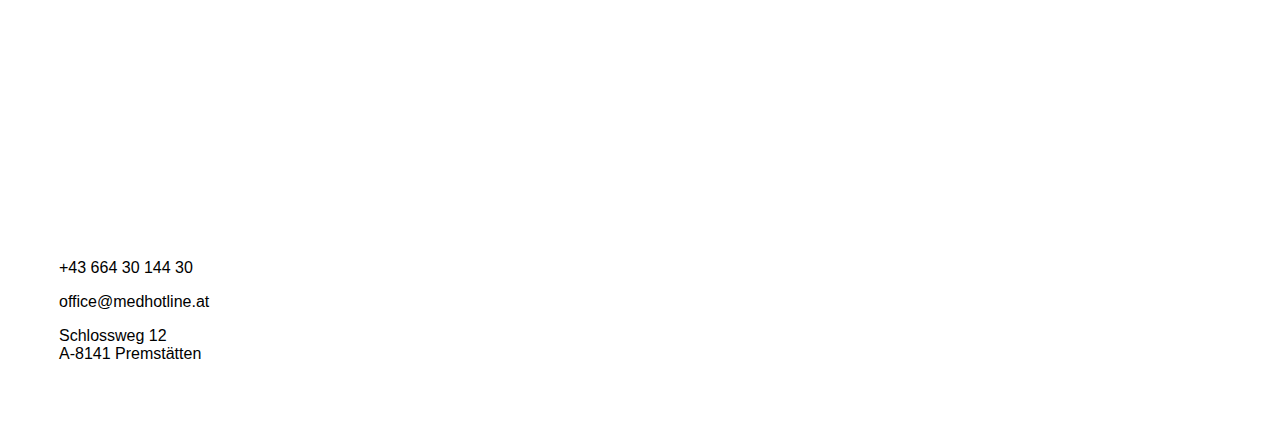
==== commit f7261151: "Merge branch 'main' of https://github.com/Minh-Codemenschen/medhotline-html into main" ====
--- a/index.html
+++ b/index.html
@@ -25,6 +25,12 @@
     <link href="assets/vendor/glightbox/css/glightbox.min.css" rel="stylesheet">
     <link href="assets/vendor/remixicon/remixicon.css" rel="stylesheet">
     <link href="assets/vendor/swiper/swiper-bundle.min.css" rel="stylesheet">
+<<<<<<< HEAD
+=======
+
+    <!-- Template Main CSS File -->
+    <link href="assets/css/style.css" rel="stylesheet">
+>>>>>>> f22ef7d1eb02f1d9066a5a1718c9214ef7a3705b
 
     <!-- Template Main CSS File -->
     <link href="assets/css/style.css" rel="stylesheet">
--- a/assets/css/custom.css
+++ b/assets/css/custom.css
@@ -38,7 +38,9 @@
 
 /* style content */
 
-.add-cricle {}
+.add-cricle {
+    position: unset;
+}
 
 
 /* style content */
